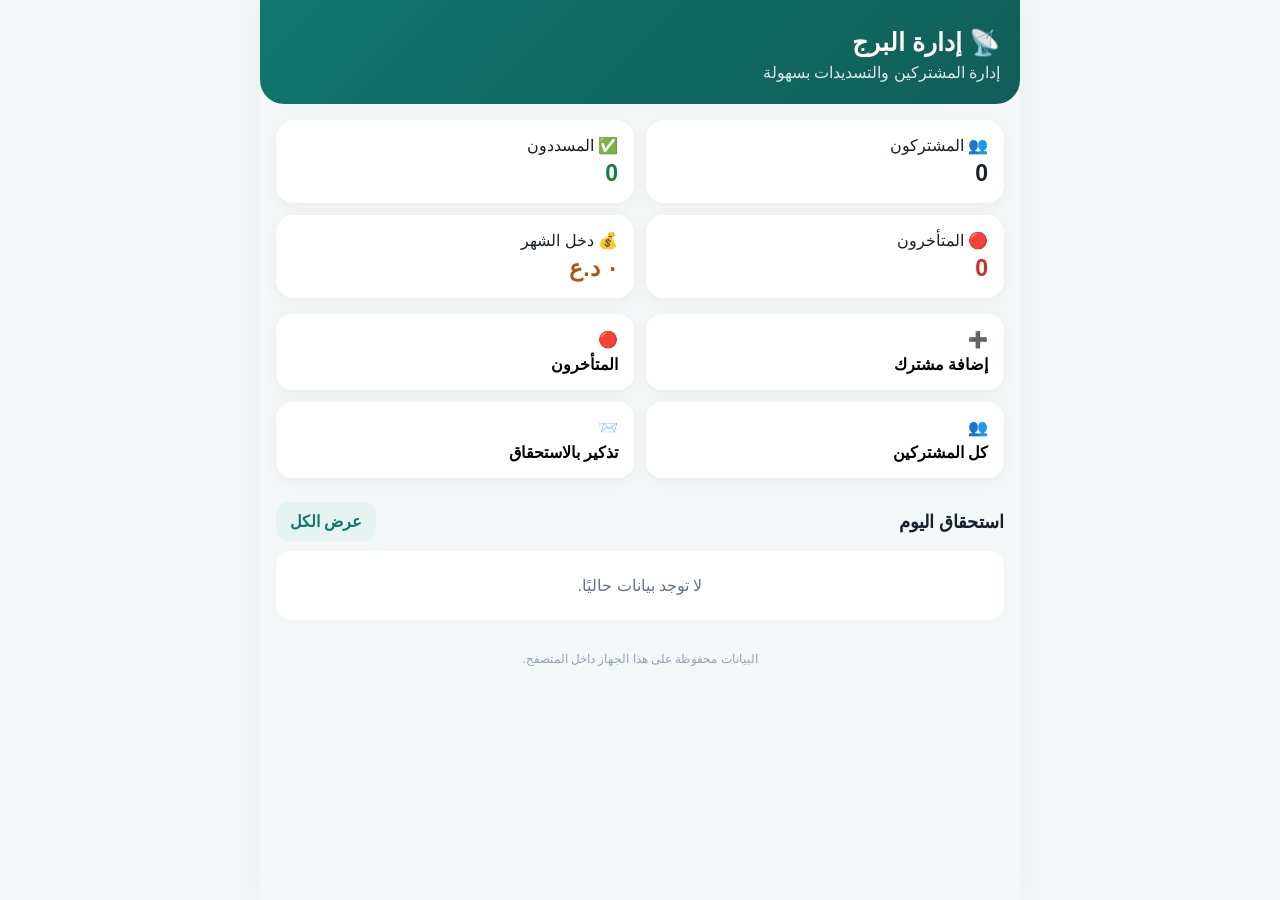
==== index.html @ a0adffd7 "Add files via upload" ====
<!doctype html>
<html lang="ar" dir="rtl">
<head>
<meta charset="utf-8">
<meta name="viewport" content="width=device-width,initial-scale=1,viewport-fit=cover">
<meta name="theme-color" content="#0f766e">
<title>إدارة البرج</title>
<style>
*{box-sizing:border-box}body{margin:0;font-family:-apple-system,BlinkMacSystemFont,"Segoe UI",Tahoma,Arial,sans-serif;background:#f4f7f8;color:#17212b}
button,input,select{font:inherit}button{cursor:pointer;border:0}.app{max-width:760px;margin:auto;min-height:100vh;background:#f4f7f8}
header{background:linear-gradient(135deg,#0f766e,#115e59);color:#fff;padding:28px 20px 22px;border-radius:0 0 24px 24px}
h1{margin:0;font-size:25px}.sub{opacity:.85;margin-top:6px}
.grid{display:grid;grid-template-columns:1fr 1fr;gap:12px;padding:16px}.card{background:#fff;border-radius:18px;padding:16px;box-shadow:0 4px 18px #0000000b}.stat b{display:block;font-size:23px;margin-top:5px}.green{color:#15803d}.red{color:#dc2626}.gold{color:#b45309}
.actions{display:grid;grid-template-columns:1fr 1fr;gap:12px;padding:0 16px 16px}.action{background:#fff;padding:16px;border-radius:16px;text-align:right;box-shadow:0 4px 18px #0000000b}.action strong{display:block;margin-top:6px}
section{padding:0 16px 22px}.section-title{display:flex;justify-content:space-between;align-items:center;margin:8px 0 10px}h2{font-size:18px;margin:0}
.list{display:flex;flex-direction:column;gap:10px}.row{background:#fff;border-radius:16px;padding:14px;display:flex;justify-content:space-between;align-items:center;gap:10px;box-shadow:0 3px 14px #00000009}.name{font-weight:700}.meta{font-size:13px;color:#64748b;margin-top:4px}.pill{padding:6px 9px;border-radius:999px;font-size:12px;font-weight:700;white-space:nowrap}.paid{background:#dcfce7;color:#166534}.due{background:#fee2e2;color:#991b1b}
.primary{background:#0f766e;color:#fff;padding:12px 16px;border-radius:12px;font-weight:700}.secondary{background:#e6f4f1;color:#0f766e;padding:10px 14px;border-radius:12px;font-weight:700}
.modal{position:fixed;inset:0;background:#0008;display:none;align-items:flex-end;z-index:5}.modal.open{display:flex}.sheet{background:#fff;width:100%;max-width:760px;margin:auto 0 0;border-radius:24px 24px 0 0;padding:22px;max-height:90vh;overflow:auto}.field{margin:10px 0}.field label{display:block;font-size:13px;color:#475569;margin-bottom:6px}.field input,.field select{width:100%;padding:13px;border:1px solid #dbe3e8;border-radius:12px;background:#fff}.form-actions{display:flex;gap:10px;margin-top:16px}.form-actions>*{flex:1}
.empty{text-align:center;color:#64748b;padding:25px;background:#fff;border-radius:16px}
footer{text-align:center;color:#94a3b8;font-size:12px;padding:10px 16px 28px}
@media(min-width:700px){.app{box-shadow:0 0 35px #0000000c}.modal{align-items:center}.sheet{border-radius:24px;max-width:600px;margin:auto}}
</style>
</head>
<body>
<div class="app">
<header>
  <h1>📡 إدارة البرج</h1>
  <div class="sub">إدارة المشتركين والتسديدات بسهولة</div>
</header>

<div class="grid">
  <div class="card stat">👥 المشتركون<b id="total">0</b></div>
  <div class="card stat">✅ المسددون<b id="paidCount" class="green">0</b></div>
  <div class="card stat">🔴 المتأخرون<b id="dueCount" class="red">0</b></div>
  <div class="card stat">💰 دخل الشهر<b id="income" class="gold">0 د.ع</b></div>
</div>

<div class="actions">
  <button class="action" onclick="openAdd()">➕<strong>إضافة مشترك</strong></button>
  <button class="action" onclick="showDue()">🔴<strong>المتأخرون</strong></button>
  <button class="action" onclick="showAll()">👥<strong>كل المشتركين</strong></button>
  <button class="action" onclick="sendReminder()">📨<strong>تذكير بالاستحقاق</strong></button>
</div>

<section>
 <div class="section-title"><h2 id="listTitle">استحقاق اليوم</h2><button class="secondary" onclick="showAll()">عرض الكل</button></div>
 <div id="list" class="list"></div>
</section>

<footer>البيانات محفوظة على هذا الجهاز داخل المتصفح.</footer>
</div>

<div id="modal" class="modal" onclick="if(event.target===this)closeModal()">
<div class="sheet">
<h2 id="modalTitle">إضافة مشترك</h2>
<form id="form" onsubmit="saveCustomer(event)">
<input type="hidden" id="editId">
<div class="field"><label>اسم المشترك</label><input id="name" required placeholder="مثال: أحمد محمد"></div>
<div class="field"><label>رقم الهاتف</label><input id="phone" required inputmode="tel" placeholder="07XXXXXXXXX"></div>
<div class="field"><label>رقم الاشتراك</label><input id="subno" required placeholder="1025"></div>
<div class="field"><label>الباقة</label><input id="plan" placeholder="10 ميغا"></div>
<div class="field"><label>قيمة الاشتراك (د.ع)</label><input id="amount" type="number" required min="0" placeholder="25000"></div>
<div class="field"><label>تاريخ الاستحقاق</label><input id="due" type="date" required></div>
<div class="form-actions"><button type="button" class="secondary" onclick="closeModal()">إلغاء</button><button class="primary">حفظ المشترك</button></div>
</form>
</div>
</div>

<div id="payModal" class="modal" onclick="if(event.target===this)closePay()">
<div class="sheet">
<h2>تسجيل التسديد</h2>
<p id="payInfo"></p>
<div class="field"><label>المبلغ</label><input id="payAmount" type="number"></div>
<div class="form-actions"><button type="button" class="secondary" onclick="closePay()">إلغاء</button><button class="primary" onclick="confirmPay()">✅ تأكيد التسديد</button></div>
</div>
</div>

<script>
const KEY="idar-al-burj-v1";
let customers=JSON.parse(localStorage.getItem(KEY)||"[]");
let payId=null;

function save(){localStorage.setItem(KEY,JSON.stringify(customers));render()}
function money(n){return Number(n||0).toLocaleString("ar-IQ")+" د.ع"}
function today(){return new Date().toISOString().slice(0,10)}
function status(c){return c.paidUntil && c.paidUntil>=today()}
function render(list=customers,title="استحقاق اليوم"){
 document.getElementById("total").textContent=customers.length;
 document.getElementById("paidCount").textContent=customers.filter(status).length;
 document.getElementById("dueCount").textContent=customers.filter(c=>!status(c)).length;
 const month=new Date().toISOString().slice(0,7);
 const income=customers.reduce((s,c)=>s+(c.payments||[]).filter(p=>p.date.slice(0,7)===month).reduce((x,p)=>x+Number(p.amount),0),0);
 document.getElementById("income").textContent=money(income);
 document.getElementById("listTitle").textContent=title;
 const el=document.getElementById("list");
 if(!list.length){el.innerHTML='<div class="empty">لا توجد بيانات حاليًا.</div>';return}
 el.innerHTML=list.map(c=>`
 <div class="row">
   <div onclick="openCustomer('${c.id}')" style="flex:1">
    <div class="name">${esc(c.name)}</div>
    <div class="meta">${esc(c.phone)} • اشتراك ${esc(c.subno)} • ${money(c.amount)}</div>
    <div class="meta">الاستحقاق: ${c.due||"غير محدد"}</div>
   </div>
   <div><span class="pill ${status(c)?"paid":"due"}">${status(c)?"مسدد":"متأخر"}</span></div>
 </div>`).join("");
}
function esc(s){return String(s??"").replace(/[&<>"']/g,m=>({"&":"&amp;","<":"&lt;",">":"&gt;",'"':"&quot;","'":"&#039;"}[m]))}
function openAdd(){
 document.getElementById("form").reset();document.getElementById("editId").value="";
 document.getElementById("due").value=today();document.getElementById("modalTitle").textContent="إضافة مشترك";
 document.getElementById("modal").classList.add("open");
}
function openCustomer(id){
 const c=customers.find(x=>x.id===id); if(!c)return;
 const payments=(c.payments||[]).slice().reverse().map(p=>`${p.date} — ${money(p.amount)}`).join("\n")||"لا توجد دفعات";
 const ok=confirm(`${c.name}\nالهاتف: ${c.phone}\nالحالة: ${status(c)?"مسدد حتى "+c.paidUntil:"متأخر"}\n\nسجل التسديد:\n${payments}\n\nاضغط موافق لتسجيل تسديد، أو إلغاء للتعديل.`);
 if(ok){payId=id;document.getElementById("payAmount").value=c.amount;document.getElementById("payInfo").textContent=`المشترك: ${c.name} — ${c.phone}`;document.getElementById("payModal").classList.add("open")}
 else {editCustomer(c)}
}
function editCustomer(c){
 document.getElementById("editId").value=c.id;name.value=c.name;phone.value=c.phone;subno.value=c.subno;plan.value=c.plan||"";amount.value=c.amount;due.value=c.due||today();
 document.getElementById("modalTitle").textContent="تعديل المشترك";document.getElementById("modal").classList.add("open");
}
function saveCustomer(e){
 e.preventDefault(); const id=document.getElementById("editId").value;
 const data={name:name.value.trim(),phone:phone.value.trim(),subno:subno.value.trim(),plan:plan.value.trim(),amount:Number(amount.value),due:due.value};
 if(id){Object.assign(customers.find(c=>c.id===id),data)} else {customers.push({...data,id:crypto.randomUUID(),payments:[],paidUntil:""})}
 save();closeModal();
}
function confirmPay(){
 const c=customers.find(x=>x.id===payId);if(!c)return;
 const amt=Number(document.getElementById("payAmount").value||c.amount);
 const d=new Date();d.setMonth(d.getMonth()+1);
 c.paidUntil=d.toISOString().slice(0,10);
 c.due=c.paidUntil;
 c.payments=c.payments||[];c.payments.push({date:today(),amount:amt});
 save();closePay();
 alert(`تم تسجيل التسديد بنجاح.\n\nتم تجهيز رسالة التأكيد للمشترك ${c.name}.\n\nتم التسديد: ${money(amt)}\nفعال حتى: ${c.paidUntil}`);
}
function closeModal(){document.getElementById("modal").classList.remove("open")}
function closePay(){document.getElementById("payModal").classList.remove("open")}
function showDue(){render(customers.filter(c=>!status(c)),"المتأخرون")}
function showAll(){render(customers,"كل المشتركين")}
function sendReminder(){const due=customers.filter(c=>!status(c));alert(due.length?`لديك ${due.length} مشترك/مشتركين متأخرين عن التسديد.`:"لا يوجد متأخرون حاليًا.")}
render();
</script>
</body>
</html>
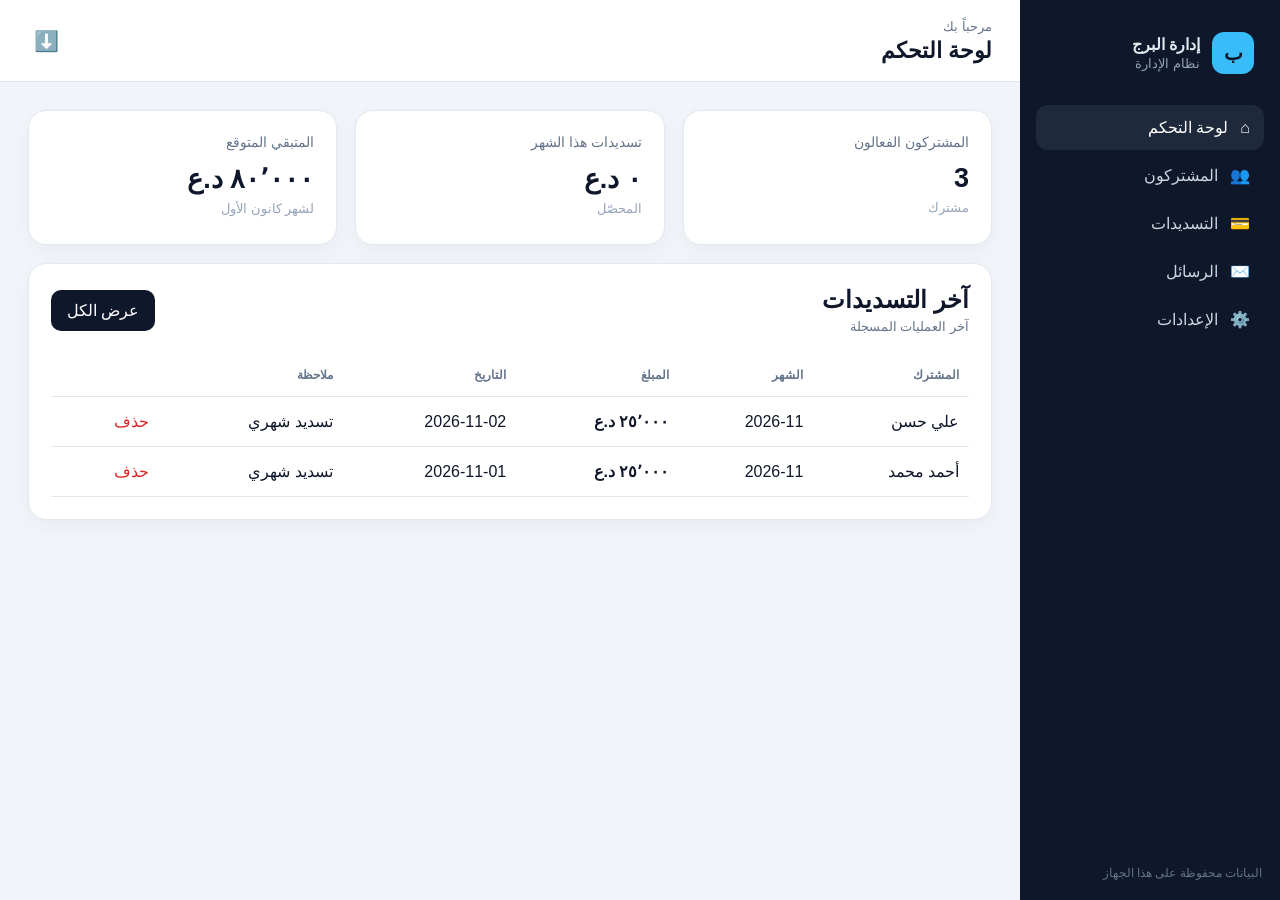
==== commit fccd724c: "Add files via upload" ====
--- a/index.html
+++ b/index.html
@@ -1,148 +1,172 @@
 <!doctype html>
 <html lang="ar" dir="rtl">
 <head>
-<meta charset="utf-8">
+<meta charset="UTF-8">
 <meta name="viewport" content="width=device-width,initial-scale=1,viewport-fit=cover">
-<meta name="theme-color" content="#0f766e">
+<meta name="theme-color" content="#0f172a">
+<meta name="apple-mobile-web-app-capable" content="yes">
+<meta name="apple-mobile-web-app-status-bar-style" content="black-translucent">
 <title>إدارة البرج</title>
-<style>
-*{box-sizing:border-box}body{margin:0;font-family:-apple-system,BlinkMacSystemFont,"Segoe UI",Tahoma,Arial,sans-serif;background:#f4f7f8;color:#17212b}
-button,input,select{font:inherit}button{cursor:pointer;border:0}.app{max-width:760px;margin:auto;min-height:100vh;background:#f4f7f8}
-header{background:linear-gradient(135deg,#0f766e,#115e59);color:#fff;padding:28px 20px 22px;border-radius:0 0 24px 24px}
-h1{margin:0;font-size:25px}.sub{opacity:.85;margin-top:6px}
-.grid{display:grid;grid-template-columns:1fr 1fr;gap:12px;padding:16px}.card{background:#fff;border-radius:18px;padding:16px;box-shadow:0 4px 18px #0000000b}.stat b{display:block;font-size:23px;margin-top:5px}.green{color:#15803d}.red{color:#dc2626}.gold{color:#b45309}
-.actions{display:grid;grid-template-columns:1fr 1fr;gap:12px;padding:0 16px 16px}.action{background:#fff;padding:16px;border-radius:16px;text-align:right;box-shadow:0 4px 18px #0000000b}.action strong{display:block;margin-top:6px}
-section{padding:0 16px 22px}.section-title{display:flex;justify-content:space-between;align-items:center;margin:8px 0 10px}h2{font-size:18px;margin:0}
-.list{display:flex;flex-direction:column;gap:10px}.row{background:#fff;border-radius:16px;padding:14px;display:flex;justify-content:space-between;align-items:center;gap:10px;box-shadow:0 3px 14px #00000009}.name{font-weight:700}.meta{font-size:13px;color:#64748b;margin-top:4px}.pill{padding:6px 9px;border-radius:999px;font-size:12px;font-weight:700;white-space:nowrap}.paid{background:#dcfce7;color:#166534}.due{background:#fee2e2;color:#991b1b}
-.primary{background:#0f766e;color:#fff;padding:12px 16px;border-radius:12px;font-weight:700}.secondary{background:#e6f4f1;color:#0f766e;padding:10px 14px;border-radius:12px;font-weight:700}
-.modal{position:fixed;inset:0;background:#0008;display:none;align-items:flex-end;z-index:5}.modal.open{display:flex}.sheet{background:#fff;width:100%;max-width:760px;margin:auto 0 0;border-radius:24px 24px 0 0;padding:22px;max-height:90vh;overflow:auto}.field{margin:10px 0}.field label{display:block;font-size:13px;color:#475569;margin-bottom:6px}.field input,.field select{width:100%;padding:13px;border:1px solid #dbe3e8;border-radius:12px;background:#fff}.form-actions{display:flex;gap:10px;margin-top:16px}.form-actions>*{flex:1}
-.empty{text-align:center;color:#64748b;padding:25px;background:#fff;border-radius:16px}
-footer{text-align:center;color:#94a3b8;font-size:12px;padding:10px 16px 28px}
-@media(min-width:700px){.app{box-shadow:0 0 35px #0000000c}.modal{align-items:center}.sheet{border-radius:24px;max-width:600px;margin:auto}}
+<style>*{box-sizing:border-box}body{margin:0;font-family:-apple-system,BlinkMacSystemFont,"Segoe UI",Tahoma,Arial,sans-serif;background:#f1f5f9;color:#0f172a}button,input,select{font:inherit}button{cursor:pointer;border:0;background:none}.shell{min-height:100vh;display:flex}.sidebar{width:260px;background:#0f172a;color:#e2e8f0;padding:24px 16px;position:fixed;right:0;top:0;bottom:0;z-index:10}.brand{display:flex;gap:12px;align-items:center;padding:8px 10px 28px}.logo{width:42px;height:42px;border-radius:12px;background:#38bdf8;color:#0f172a;display:grid;place-items:center;font-weight:900;font-size:20px}.brand strong{display:block}.brand small{color:#94a3b8}.nav{width:100%;color:#cbd5e1;padding:13px 14px;border-radius:12px;text-align:right;margin:3px 0;display:flex;gap:12px;align-items:center}.nav.active,.nav:hover{background:#1e293b;color:#fff}.side-note{position:absolute;bottom:20px;left:18px;right:18px;color:#64748b;font-size:12px}.main{margin-right:260px;width:calc(100% - 260px)}.topbar{height:82px;background:#fff;border-bottom:1px solid #e2e8f0;padding:0 28px;display:flex;align-items:center;justify-content:space-between;position:sticky;top:0;z-index:5}.topbar h1{margin:3px 0 0;font-size:22px}.muted{color:#64748b;font-size:13px}.menu{display:none}.iconbtn{font-size:20px}.content{padding:28px;max-width:1400px;margin:auto}.grid{display:grid;gap:18px}.stats{grid-template-columns:repeat(3,1fr);margin-bottom:18px}.card{background:#fff;border:1px solid #e2e8f0;border-radius:18px;padding:22px;box-shadow:0 6px 20px rgba(15,23,42,.04)}.stat{min-height:135px}.stat span{color:#64748b;font-size:14px}.stat b{display:block;font-size:27px;margin:12px 0 4px}.stat small{color:#94a3b8}.section-head{display:flex;justify-content:space-between;gap:15px;align-items:center;margin-bottom:20px}.section-head h2,.settings h2{margin:0 0 5px}.section-head p{margin:0;color:#64748b;font-size:13px}.primary{background:#0f172a;color:#fff;padding:11px 16px;border-radius:10px}.primary:hover{background:#1e293b}.search{margin-bottom:14px}.search input,.form input,.form select,.settings input{width:100%;padding:12px 13px;border:1px solid #cbd5e1;border-radius:10px;outline:none;background:#fff}.search input:focus,.form input:focus,.form select:focus,.settings input:focus{border-color:#38bdf8}.tablewrap{overflow:auto}table{width:100%;border-collapse:collapse;min-width:680px}th,td{padding:14px 10px;border-bottom:1px solid #e2e8f0;text-align:right;white-space:nowrap}th{color:#64748b;font-size:12px;font-weight:600}.actions{display:flex;gap:12px}.actions button,.dangerText{color:#0369a1}.dangerText{color:#dc2626}.badge{display:inline-block;padding:5px 9px;border-radius:999px;font-size:12px}.badge.ok{background:#dcfce7;color:#166534}.badge.off{background:#e2e8f0;color:#475569}.empty{padding:30px;text-align:center;color:#64748b}.message-grid{display:grid;grid-template-columns:repeat(2,1fr);gap:12px}.msgcard{border:1px solid #e2e8f0;border-radius:14px;padding:16px;display:flex;justify-content:space-between;gap:12px;align-items:center}.msgcard small{display:block;color:#64748b;margin-top:4px}.msg-actions{display:flex;gap:8px}.msg-actions button{border:1px solid #cbd5e1;padding:8px 11px;border-radius:9px}.settings{max-width:650px}.settings label,.form label{display:block;margin:15px 0;color:#334155;font-size:13px}.settings input,.form input,.form select{margin-top:7px}.settings hr{border:0;border-top:1px solid #e2e8f0;margin:25px 0}.row{display:flex;gap:10px;align-items:center}.row>button,.filebtn{border:1px solid #cbd5e1;border-radius:9px;padding:10px 14px}.filebtn input{display:none}.modal{position:fixed;inset:0;background:rgba(15,23,42,.55);display:grid;place-items:center;padding:18px;z-index:50}.modalbox{width:min(520px,100%);background:#fff;border-radius:18px;padding:20px}.modalhead{display:flex;justify-content:space-between;align-items:center}.modalhead h2{margin:0}.modalhead button{font-size:28px;color:#64748b}.form .primary{width:100%;margin-top:8px}.check{display:flex!important;align-items:center;gap:8px}.check input{width:auto!important;margin:0!important}.modalbox{max-height:90vh;overflow:auto}@media(max-width:800px){.sidebar{transform:translateX(110%);transition:.2s;width:82%;box-shadow:-10px 0 30px rgba(0,0,0,.2)}.sidebar.open{transform:none}.main{margin-right:0;width:100%}.menu{display:block;font-size:22px}.topbar{padding:0 16px}.content{padding:16px}.stats{grid-template-columns:1fr}.message-grid{grid-template-columns:1fr}.card{padding:17px}.section-head{align-items:flex-start}.section-head .primary{white-space:nowrap}.brand{padding-top:4px}.side-note{display:none}}
 </style>
 </head>
 <body>
-<div class="app">
-<header>
-  <h1>📡 إدارة البرج</h1>
-  <div class="sub">إدارة المشتركين والتسديدات بسهولة</div>
-</header>
+<div id="app"></div>
+<script>const KEY = 'idar-al-burj-data-v1';
 
-<div class="grid">
-  <div class="card stat">👥 المشتركون<b id="total">0</b></div>
-  <div class="card stat">✅ المسددون<b id="paidCount" class="green">0</b></div>
-  <div class="card stat">🔴 المتأخرون<b id="dueCount" class="red">0</b></div>
-  <div class="card stat">💰 دخل الشهر<b id="income" class="gold">0 د.ع</b></div>
-</div>
+const seed = {
+  settings: { towerName: 'إدارة البرج', currency: 'د.ع', adminPin: '1234' },
+  subscribers: [
+    {id: 1, name: 'أحمد محمد', apartment: '101', phone: '07700000001', monthly: 25000, active: true},
+    {id: 2, name: 'علي حسن', apartment: '102', phone: '07700000002', monthly: 25000, active: true},
+    {id: 3, name: 'محمد كريم', apartment: '201', phone: '07700000003', monthly: 30000, active: true}
+  ],
+  payments: [
+    {id: 1, subscriberId: 1, amount: 25000, date: '2026-11-01', month: '2026-11', note: 'تسديد شهري'},
+    {id: 2, subscriberId: 2, amount: 25000, date: '2026-11-02', month: '2026-11', note: 'تسديد شهري'}
+  ]
+};
 
-<div class="actions">
-  <button class="action" onclick="openAdd()">➕<strong>إضافة مشترك</strong></button>
-  <button class="action" onclick="showDue()">🔴<strong>المتأخرون</strong></button>
-  <button class="action" onclick="showAll()">👥<strong>كل المشتركين</strong></button>
-  <button class="action" onclick="sendReminder()">📨<strong>تذكير بالاستحقاق</strong></button>
-</div>
+let state = load();
+let currentPage = 'dashboard';
 
-<section>
- <div class="section-title"><h2 id="listTitle">استحقاق اليوم</h2><button class="secondary" onclick="showAll()">عرض الكل</button></div>
- <div id="list" class="list"></div>
-</section>
+function load() {
+  try { return JSON.parse(localStorage.getItem(KEY)) || structuredClone(seed); }
+  catch { return structuredClone(seed); }
+}
+function save() { localStorage.setItem(KEY, JSON.stringify(state)); }
+function money(n) { return new Intl.NumberFormat('ar-IQ').format(Number(n||0)) + ' ' + state.settings.currency; }
+function today() { return new Date().toISOString().slice(0,10); }
+function uid() { return Date.now() + Math.floor(Math.random()*1000); }
+function escapeHtml(s='') { return String(s).replace(/[&<>"']/g, c => ({'&':'&amp;','<':'&lt;','>':'&gt;','"':'&quot;',"'":'&#039;'}[c])); }
 
-<footer>البيانات محفوظة على هذا الجهاز داخل المتصفح.</footer>
-</div>
+function app() {
+  document.querySelector('#app').innerHTML = `
+  <div class="shell">
+    <aside class="sidebar">
+      <div class="brand"><div class="logo">ب</div><div><strong>${escapeHtml(state.settings.towerName)}</strong><small>نظام الإدارة</small></div></div>
+      <nav>
+        ${nav('dashboard','لوحة التحكم','⌂')}
+        ${nav('subscribers','المشتركون','👥')}
+        ${nav('payments','التسديدات','💳')}
+        ${nav('messages','الرسائل','✉️')}
+        ${nav('settings','الإعدادات','⚙️')}
+      </nav>
+      <div class="side-note">البيانات محفوظة على هذا الجهاز</div>
+    </aside>
+    <main class="main">
+      <header class="topbar">
+        <button class="menu" onclick="toggleSide()">☰</button>
+        <div><span class="muted">مرحباً بك</span><h1>${pageTitle()}</h1></div>
+        <button class="iconbtn" onclick="exportData()" title="نسخة احتياطية">⬇️</button>
+      </header>
+      <section class="content">${pageContent()}</section>
+    </main>
+  </div>`;
+  bind();
+}
+function nav(id,label,icon){ return `<button class="nav ${currentPage===id?'active':''}" data-page="${id}"><span>${icon}</span>${label}</button>`; }
+function pageTitle(){ return ({dashboard:'لوحة التحكم',subscribers:'المشتركون',payments:'التسديدات',messages:'الرسائل',settings:'الإعدادات'})[currentPage]; }
 
-<div id="modal" class="modal" onclick="if(event.target===this)closeModal()">
-<div class="sheet">
-<h2 id="modalTitle">إضافة مشترك</h2>
-<form id="form" onsubmit="saveCustomer(event)">
-<input type="hidden" id="editId">
-<div class="field"><label>اسم المشترك</label><input id="name" required placeholder="مثال: أحمد محمد"></div>
-<div class="field"><label>رقم الهاتف</label><input id="phone" required inputmode="tel" placeholder="07XXXXXXXXX"></div>
-<div class="field"><label>رقم الاشتراك</label><input id="subno" required placeholder="1025"></div>
-<div class="field"><label>الباقة</label><input id="plan" placeholder="10 ميغا"></div>
-<div class="field"><label>قيمة الاشتراك (د.ع)</label><input id="amount" type="number" required min="0" placeholder="25000"></div>
-<div class="field"><label>تاريخ الاستحقاق</label><input id="due" type="date" required></div>
-<div class="form-actions"><button type="button" class="secondary" onclick="closeModal()">إلغاء</button><button class="primary">حفظ المشترك</button></div>
-</form>
-</div>
-</div>
+function pageContent(){
+  if(currentPage==='dashboard') return dashboard();
+  if(currentPage==='subscribers') return subscribers();
+  if(currentPage==='payments') return payments();
+  if(currentPage==='messages') return messages();
+  return settings();
+}
+function dashboard(){
+  const total=state.subscribers.filter(x=>x.active).length;
+  const paid=state.payments.filter(x=>x.month===new Date().toISOString().slice(0,7));
+  const collected=paid.reduce((s,p)=>s+p.amount,0);
+  const expected=state.subscribers.filter(x=>x.active).reduce((s,x)=>s+x.monthly,0);
+  const due=Math.max(expected-collected,0);
+  const recent=[...state.payments].sort((a,b)=>b.date.localeCompare(a.date)).slice(0,5);
+  return `<div class="grid stats">
+    <div class="card stat"><span>المشتركون الفعالون</span><b>${total}</b><small>مشترك</small></div>
+    <div class="card stat"><span>تسديدات هذا الشهر</span><b>${money(collected)}</b><small>المحصّل</small></div>
+    <div class="card stat"><span>المتبقي المتوقع</span><b>${money(due)}</b><small>لشهر ${new Date().toLocaleDateString('ar-IQ',{month:'long'})}</small></div>
+  </div>
+  <div class="card">
+    <div class="section-head"><div><h2>آخر التسديدات</h2><p>آخر العمليات المسجلة</p></div><button class="primary" data-page="payments">عرض الكل</button></div>
+    ${paymentTable(recent)}
+  </div>`;
+}
+function subscribers(){
+  return `<div class="card">
+    <div class="section-head"><div><h2>المشتركون</h2><p>إضافة وتعديل وحذف بيانات المشتركين</p></div><button class="primary" id="addSub">+ إضافة مشترك</button></div>
+    <div class="search"><input id="subSearch" placeholder="بحث بالاسم أو الشقة أو الهاتف"></div>
+    <div id="subTable">${subscriberTable(state.subscribers)}</div>
+  </div>`;
+}
+function subscriberTable(arr){
+  return `<div class="tablewrap"><table><thead><tr><th>الاسم</th><th>الشقة</th><th>الهاتف</th><th>الاشتراك</th><th>الحالة</th><th></th></tr></thead><tbody>
+  ${arr.map(s=>`<tr><td><strong>${escapeHtml(s.name)}</strong></td><td>${escapeHtml(s.apartment)}</td><td>${escapeHtml(s.phone)}</td><td>${money(s.monthly)}</td><td><span class="badge ${s.active?'ok':'off'}">${s.active?'فعال':'متوقف'}</span></td><td class="actions"><button data-edit="${s.id}">تعديل</button><button class="dangerText" data-del="${s.id}">حذف</button></td></tr>`).join('')}
+  </tbody></table></div>`;
+}
+function payments(){
+  return `<div class="card">
+    <div class="section-head"><div><h2>التسديدات</h2><p>تسجيل الدفعات ومراجعة السجل</p></div><button class="primary" id="addPay">+ تسجيل تسديد</button></div>
+    ${paymentTable([...state.payments].sort((a,b)=>b.date.localeCompare(a.date)))}
+  </div>`;
+}
+function paymentTable(arr){
+  if(!arr.length) return '<div class="empty">لا توجد تسديدات بعد.</div>';
+  return `<div class="tablewrap"><table><thead><tr><th>المشترك</th><th>الشهر</th><th>المبلغ</th><th>التاريخ</th><th>ملاحظة</th><th></th></tr></thead><tbody>
+  ${arr.map(p=>{const s=state.subscribers.find(x=>x.id===p.subscriberId); return `<tr><td>${escapeHtml(s?.name||'غير معروف')}</td><td>${escapeHtml(p.month)}</td><td><strong>${money(p.amount)}</strong></td><td>${escapeHtml(p.date)}</td><td>${escapeHtml(p.note||'')}</td><td><button class="dangerText" data-paydel="${p.id}">حذف</button></td></tr>`}).join('')}
+  </tbody></table></div>`;
+}
+function messages(){
+  return `<div class="card"><div class="section-head"><div><h2>رسائل التسديد</h2><p>إرسال رسالة جاهزة عبر واتساب أو SMS بعد تسجيل التسديد.</p></div></div>
+  <div class="message-grid">${state.subscribers.map(s=>`<div class="msgcard"><div><strong>${escapeHtml(s.name)}</strong><small>شقة ${escapeHtml(s.apartment)} · ${escapeHtml(s.phone)}</small></div>
+  <div class="msg-actions"><button onclick="sendWhatsApp(${s.id})">واتساب</button><button onclick="sendSMS(${s.id})">SMS</button></div></div>`).join('')}</div></div>`;
+}
+function settings(){
+  return `<div class="card settings"><h2>الإعدادات</h2>
+    <label>اسم البرج<input id="towerName" value="${escapeHtml(state.settings.towerName)}"></label>
+    <label>العملة<input id="currency" value="${escapeHtml(state.settings.currency)}"></label>
+    <label>رمز المدير المحلي<input id="pin" inputmode="numeric" value="${escapeHtml(state.settings.adminPin)}"></label>
+    <button class="primary" id="saveSettings">حفظ الإعدادات</button>
+    <hr><h3>النسخ الاحتياطي</h3><p class="muted">يمكنك تصدير البيانات واستعادتها على نفس التطبيق.</p>
+    <div class="row"><button id="exportBtn">تصدير JSON</button><label class="filebtn">استيراد JSON<input type="file" id="importFile" accept=".json,application/json"></label></div>
+  </div>`;
+}
 
-<div id="payModal" class="modal" onclick="if(event.target===this)closePay()">
-<div class="sheet">
-<h2>تسجيل التسديد</h2>
-<p id="payInfo"></p>
-<div class="field"><label>المبلغ</label><input id="payAmount" type="number"></div>
-<div class="form-actions"><button type="button" class="secondary" onclick="closePay()">إلغاء</button><button class="primary" onclick="confirmPay()">✅ تأكيد التسديد</button></div>
-</div>
-</div>
+function bind(){
+  document.querySelectorAll('[data-page]').forEach(b=>b.onclick=()=>{currentPage=b.dataset.page; app();});
+  const addSub=document.querySelector('#addSub'); if(addSub) addSub.onclick=()=>showSubForm();
+  document.querySelectorAll('[data-edit]').forEach(b=>b.onclick=()=>showSubForm(Number(b.dataset.edit)));
+  document.querySelectorAll('[data-del]').forEach(b=>b.onclick=()=>{if(confirm('حذف المشترك؟')){state.subscribers=state.subscribers.filter(s=>s.id!==Number(b.dataset.del));save();app();}});
+  document.querySelectorAll('[data-paydel]').forEach(b=>b.onclick=()=>{if(confirm('حذف التسديد؟')){state.payments=state.payments.filter(p=>p.id!==Number(b.dataset.paydel));save();app();}});
+  const addPay=document.querySelector('#addPay'); if(addPay) addPay.onclick=()=>showPayForm();
+  const search=document.querySelector('#subSearch'); if(search) search.oninput=()=>{const q=search.value.toLowerCase(); document.querySelector('#subTable').innerHTML=subscriberTable(state.subscribers.filter(s=>(s.name+s.apartment+s.phone).toLowerCase().includes(q))); bind();};
+  const saveSet=document.querySelector('#saveSettings'); if(saveSet) saveSet.onclick=()=>{state.settings.towerName=document.querySelector('#towerName').value.trim()||'إدارة البرج';state.settings.currency=document.querySelector('#currency').value.trim()||'د.ع';state.settings.adminPin=document.querySelector('#pin').value.trim()||'1234';save();app();};
+  const ex=document.querySelector('#exportBtn'); if(ex) ex.onclick=exportData;
+  const imp=document.querySelector('#importFile'); if(imp) imp.onchange=importData;
+}
+function modal(title,body){
+  const d=document.createElement('div'); d.className='modal'; d.innerHTML=`<div class="modalbox"><div class="modalhead"><h2>${title}</h2><button onclick="this.closest('.modal').remove()">×</button></div>${body}</div>`;document.body.appendChild(d);
+}
+function showSubForm(id){
+  const s=id?state.subscribers.find(x=>x.id===id):{name:'',apartment:'',phone:'',monthly:25000,active:true};
+  modal(id?'تعديل مشترك':'إضافة مشترك',`<form id="subForm" class="form"><label>الاسم<input name="name" required value="${escapeHtml(s.name)}"></label><label>رقم الشقة<input name="apartment" required value="${escapeHtml(s.apartment)}"></label><label>رقم الهاتف<input name="phone" required value="${escapeHtml(s.phone)}"></label><label>الاشتراك الشهري<input name="monthly" type="number" required value="${s.monthly}"></label><label class="check"><input name="active" type="checkbox" ${s.active?'checked':''}> مشترك فعال</label><button class="primary">حفظ</button></form>`);
+  document.querySelector('#subForm').onsubmit=e=>{e.preventDefault();const f=new FormData(e.target);const item={id:id||uid(),name:f.get('name').trim(),apartment:f.get('apartment').trim(),phone:f.get('phone').trim(),monthly:Number(f.get('monthly')),active:f.get('active')==='on'};if(id)state.subscribers=state.subscribers.map(x=>x.id===id?item:x);else state.subscribers.push(item);save();document.querySelector('.modal').remove();app();};
+}
+function showPayForm(){
+  modal('تسجيل تسديد',`<form id="payForm" class="form"><label>المشترك<select name="subscriberId">${state.subscribers.map(s=>`<option value="${s.id}">${escapeHtml(s.name)} — شقة ${escapeHtml(s.apartment)}</option>`).join('')}</select></label><label>المبلغ<input name="amount" type="number" required></label><label>الشهر<input name="month" type="month" value="${new Date().toISOString().slice(0,7)}" required></label><label>التاريخ<input name="date" type="date" value="${today()}" required></label><label>ملاحظة<input name="note" value="تسديد شهري"></label><button class="primary">حفظ التسديد</button></form>`);
+  const s=state.subscribers[0]; if(s) document.querySelector('#payForm [name=amount]').value=s.monthly;
+  document.querySelector('#payForm [name=subscriberId]').onchange=e=>{const s=state.subscribers.find(x=>x.id===Number(e.target.value));document.querySelector('#payForm [name=amount]').value=s?.monthly||0;};
+  document.querySelector('#payForm').onsubmit=e=>{e.preventDefault();const f=new FormData(e.target);state.payments.push({id:uid(),subscriberId:Number(f.get('subscriberId')),amount:Number(f.get('amount')),month:f.get('month'),date:f.get('date'),note:f.get('note')});save();document.querySelector('.modal').remove();app();};
+}
+function messageText(id){
+  const s=state.subscribers.find(x=>x.id===id); return `السلام عليكم ${s?.name||''}، تم تسجيل تسديد الاشتراك الشهري في ${state.settings.towerName}. شكراً لكم.`;
+}
+window.sendWhatsApp=id=>{const s=state.subscribers.find(x=>x.id===id); const phone=(s?.phone||'').replace(/\D/g,''); if(!phone)return; location.href=`https://wa.me/${phone}?text=${encodeURIComponent(messageText(id))}`;};
+window.sendSMS=id=>{const s=state.subscribers.find(x=>x.id===id); if(!s)return; location.href=`sms:${s.phone}?body=${encodeURIComponent(messageText(id))}`;};
+window.toggleSide=()=>document.querySelector('.sidebar')?.classList.toggle('open');
+window.exportData=()=>{const blob=new Blob([JSON.stringify(state,null,2)],{type:'application/json'});const a=document.createElement('a');a.href=URL.createObjectURL(blob);a.download='idar-al-burj-backup.json';a.click();URL.revokeObjectURL(a.href);};
+window.importData=e=>{const file=e.target.files?.[0];if(!file)return;const r=new FileReader();r.onload=()=>{try{state=JSON.parse(r.result);save();app();alert('تم استيراد البيانات');}catch{alert('الملف غير صالح')}};r.readAsText(file);};
 
-<script>
-const KEY="idar-al-burj-v1";
-let customers=JSON.parse(localStorage.getItem(KEY)||"[]");
-let payId=null;
-
-function save(){localStorage.setItem(KEY,JSON.stringify(customers));render()}
-function money(n){return Number(n||0).toLocaleString("ar-IQ")+" د.ع"}
-function today(){return new Date().toISOString().slice(0,10)}
-function status(c){return c.paidUntil && c.paidUntil>=today()}
-function render(list=customers,title="استحقاق اليوم"){
- document.getElementById("total").textContent=customers.length;
- document.getElementById("paidCount").textContent=customers.filter(status).length;
- document.getElementById("dueCount").textContent=customers.filter(c=>!status(c)).length;
- const month=new Date().toISOString().slice(0,7);
- const income=customers.reduce((s,c)=>s+(c.payments||[]).filter(p=>p.date.slice(0,7)===month).reduce((x,p)=>x+Number(p.amount),0),0);
- document.getElementById("income").textContent=money(income);
- document.getElementById("listTitle").textContent=title;
- const el=document.getElementById("list");
- if(!list.length){el.innerHTML='<div class="empty">لا توجد بيانات حاليًا.</div>';return}
- el.innerHTML=list.map(c=>`
- <div class="row">
-   <div onclick="openCustomer('${c.id}')" style="flex:1">
-    <div class="name">${esc(c.name)}</div>
-    <div class="meta">${esc(c.phone)} • اشتراك ${esc(c.subno)} • ${money(c.amount)}</div>
-    <div class="meta">الاستحقاق: ${c.due||"غير محدد"}</div>
-   </div>
-   <div><span class="pill ${status(c)?"paid":"due"}">${status(c)?"مسدد":"متأخر"}</span></div>
- </div>`).join("");
-}
-function esc(s){return String(s??"").replace(/[&<>"']/g,m=>({"&":"&amp;","<":"&lt;",">":"&gt;",'"':"&quot;","'":"&#039;"}[m]))}
-function openAdd(){
- document.getElementById("form").reset();document.getElementById("editId").value="";
- document.getElementById("due").value=today();document.getElementById("modalTitle").textContent="إضافة مشترك";
- document.getElementById("modal").classList.add("open");
-}
-function openCustomer(id){
- const c=customers.find(x=>x.id===id); if(!c)return;
- const payments=(c.payments||[]).slice().reverse().map(p=>`${p.date} — ${money(p.amount)}`).join("\n")||"لا توجد دفعات";
- const ok=confirm(`${c.name}\nالهاتف: ${c.phone}\nالحالة: ${status(c)?"مسدد حتى "+c.paidUntil:"متأخر"}\n\nسجل التسديد:\n${payments}\n\nاضغط موافق لتسجيل تسديد، أو إلغاء للتعديل.`);
- if(ok){payId=id;document.getElementById("payAmount").value=c.amount;document.getElementById("payInfo").textContent=`المشترك: ${c.name} — ${c.phone}`;document.getElementById("payModal").classList.add("open")}
- else {editCustomer(c)}
-}
-function editCustomer(c){
- document.getElementById("editId").value=c.id;name.value=c.name;phone.value=c.phone;subno.value=c.subno;plan.value=c.plan||"";amount.value=c.amount;due.value=c.due||today();
- document.getElementById("modalTitle").textContent="تعديل المشترك";document.getElementById("modal").classList.add("open");
-}
-function saveCustomer(e){
- e.preventDefault(); const id=document.getElementById("editId").value;
- const data={name:name.value.trim(),phone:phone.value.trim(),subno:subno.value.trim(),plan:plan.value.trim(),amount:Number(amount.value),due:due.value};
- if(id){Object.assign(customers.find(c=>c.id===id),data)} else {customers.push({...data,id:crypto.randomUUID(),payments:[],paidUntil:""})}
- save();closeModal();
-}
-function confirmPay(){
- const c=customers.find(x=>x.id===payId);if(!c)return;
- const amt=Number(document.getElementById("payAmount").value||c.amount);
- const d=new Date();d.setMonth(d.getMonth()+1);
- c.paidUntil=d.toISOString().slice(0,10);
- c.due=c.paidUntil;
- c.payments=c.payments||[];c.payments.push({date:today(),amount:amt});
- save();closePay();
- alert(`تم تسجيل التسديد بنجاح.\n\nتم تجهيز رسالة التأكيد للمشترك ${c.name}.\n\nتم التسديد: ${money(amt)}\nفعال حتى: ${c.paidUntil}`);
-}
-function closeModal(){document.getElementById("modal").classList.remove("open")}
-function closePay(){document.getElementById("payModal").classList.remove("open")}
-function showDue(){render(customers.filter(c=>!status(c)),"المتأخرون")}
-function showAll(){render(customers,"كل المشتركين")}
-function sendReminder(){const due=customers.filter(c=>!status(c));alert(due.length?`لديك ${due.length} مشترك/مشتركين متأخرين عن التسديد.`:"لا يوجد متأخرون حاليًا.")}
-render();
-</script>
+app();</script>
 </body>
-</html>+</html>
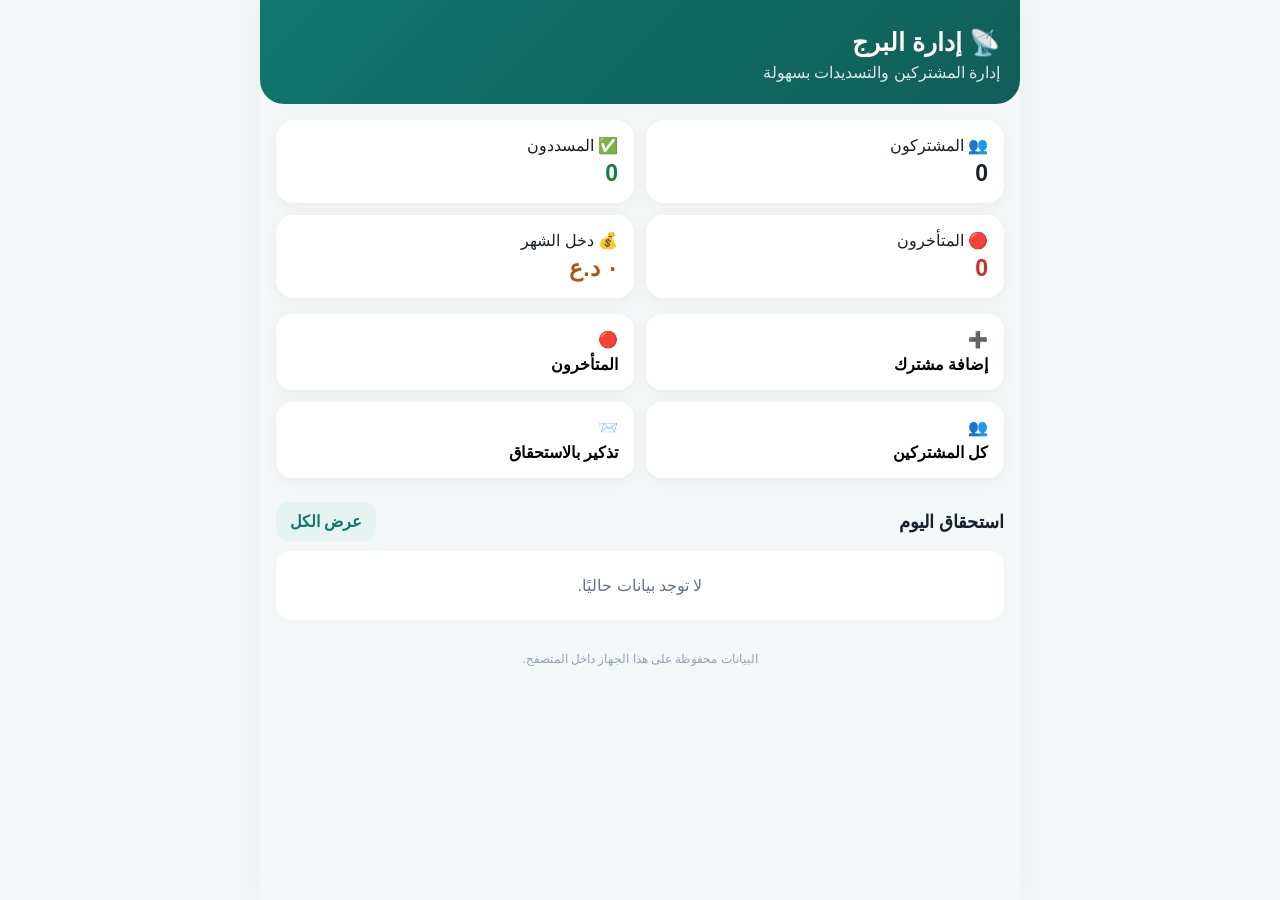
==== commit d0cc388f: "Add files via upload" ====
--- a/index.html
+++ b/index.html
@@ -1,172 +1,148 @@
 <!doctype html>
 <html lang="ar" dir="rtl">
 <head>
-<meta charset="UTF-8">
+<meta charset="utf-8">
 <meta name="viewport" content="width=device-width,initial-scale=1,viewport-fit=cover">
-<meta name="theme-color" content="#0f172a">
-<meta name="apple-mobile-web-app-capable" content="yes">
-<meta name="apple-mobile-web-app-status-bar-style" content="black-translucent">
+<meta name="theme-color" content="#0f766e">
 <title>إدارة البرج</title>
-<style>*{box-sizing:border-box}body{margin:0;font-family:-apple-system,BlinkMacSystemFont,"Segoe UI",Tahoma,Arial,sans-serif;background:#f1f5f9;color:#0f172a}button,input,select{font:inherit}button{cursor:pointer;border:0;background:none}.shell{min-height:100vh;display:flex}.sidebar{width:260px;background:#0f172a;color:#e2e8f0;padding:24px 16px;position:fixed;right:0;top:0;bottom:0;z-index:10}.brand{display:flex;gap:12px;align-items:center;padding:8px 10px 28px}.logo{width:42px;height:42px;border-radius:12px;background:#38bdf8;color:#0f172a;display:grid;place-items:center;font-weight:900;font-size:20px}.brand strong{display:block}.brand small{color:#94a3b8}.nav{width:100%;color:#cbd5e1;padding:13px 14px;border-radius:12px;text-align:right;margin:3px 0;display:flex;gap:12px;align-items:center}.nav.active,.nav:hover{background:#1e293b;color:#fff}.side-note{position:absolute;bottom:20px;left:18px;right:18px;color:#64748b;font-size:12px}.main{margin-right:260px;width:calc(100% - 260px)}.topbar{height:82px;background:#fff;border-bottom:1px solid #e2e8f0;padding:0 28px;display:flex;align-items:center;justify-content:space-between;position:sticky;top:0;z-index:5}.topbar h1{margin:3px 0 0;font-size:22px}.muted{color:#64748b;font-size:13px}.menu{display:none}.iconbtn{font-size:20px}.content{padding:28px;max-width:1400px;margin:auto}.grid{display:grid;gap:18px}.stats{grid-template-columns:repeat(3,1fr);margin-bottom:18px}.card{background:#fff;border:1px solid #e2e8f0;border-radius:18px;padding:22px;box-shadow:0 6px 20px rgba(15,23,42,.04)}.stat{min-height:135px}.stat span{color:#64748b;font-size:14px}.stat b{display:block;font-size:27px;margin:12px 0 4px}.stat small{color:#94a3b8}.section-head{display:flex;justify-content:space-between;gap:15px;align-items:center;margin-bottom:20px}.section-head h2,.settings h2{margin:0 0 5px}.section-head p{margin:0;color:#64748b;font-size:13px}.primary{background:#0f172a;color:#fff;padding:11px 16px;border-radius:10px}.primary:hover{background:#1e293b}.search{margin-bottom:14px}.search input,.form input,.form select,.settings input{width:100%;padding:12px 13px;border:1px solid #cbd5e1;border-radius:10px;outline:none;background:#fff}.search input:focus,.form input:focus,.form select:focus,.settings input:focus{border-color:#38bdf8}.tablewrap{overflow:auto}table{width:100%;border-collapse:collapse;min-width:680px}th,td{padding:14px 10px;border-bottom:1px solid #e2e8f0;text-align:right;white-space:nowrap}th{color:#64748b;font-size:12px;font-weight:600}.actions{display:flex;gap:12px}.actions button,.dangerText{color:#0369a1}.dangerText{color:#dc2626}.badge{display:inline-block;padding:5px 9px;border-radius:999px;font-size:12px}.badge.ok{background:#dcfce7;color:#166534}.badge.off{background:#e2e8f0;color:#475569}.empty{padding:30px;text-align:center;color:#64748b}.message-grid{display:grid;grid-template-columns:repeat(2,1fr);gap:12px}.msgcard{border:1px solid #e2e8f0;border-radius:14px;padding:16px;display:flex;justify-content:space-between;gap:12px;align-items:center}.msgcard small{display:block;color:#64748b;margin-top:4px}.msg-actions{display:flex;gap:8px}.msg-actions button{border:1px solid #cbd5e1;padding:8px 11px;border-radius:9px}.settings{max-width:650px}.settings label,.form label{display:block;margin:15px 0;color:#334155;font-size:13px}.settings input,.form input,.form select{margin-top:7px}.settings hr{border:0;border-top:1px solid #e2e8f0;margin:25px 0}.row{display:flex;gap:10px;align-items:center}.row>button,.filebtn{border:1px solid #cbd5e1;border-radius:9px;padding:10px 14px}.filebtn input{display:none}.modal{position:fixed;inset:0;background:rgba(15,23,42,.55);display:grid;place-items:center;padding:18px;z-index:50}.modalbox{width:min(520px,100%);background:#fff;border-radius:18px;padding:20px}.modalhead{display:flex;justify-content:space-between;align-items:center}.modalhead h2{margin:0}.modalhead button{font-size:28px;color:#64748b}.form .primary{width:100%;margin-top:8px}.check{display:flex!important;align-items:center;gap:8px}.check input{width:auto!important;margin:0!important}.modalbox{max-height:90vh;overflow:auto}@media(max-width:800px){.sidebar{transform:translateX(110%);transition:.2s;width:82%;box-shadow:-10px 0 30px rgba(0,0,0,.2)}.sidebar.open{transform:none}.main{margin-right:0;width:100%}.menu{display:block;font-size:22px}.topbar{padding:0 16px}.content{padding:16px}.stats{grid-template-columns:1fr}.message-grid{grid-template-columns:1fr}.card{padding:17px}.section-head{align-items:flex-start}.section-head .primary{white-space:nowrap}.brand{padding-top:4px}.side-note{display:none}}
+<style>
+*{box-sizing:border-box}body{margin:0;font-family:-apple-system,BlinkMacSystemFont,"Segoe UI",Tahoma,Arial,sans-serif;background:#f4f7f8;color:#17212b}
+button,input,select{font:inherit}button{cursor:pointer;border:0}.app{max-width:760px;margin:auto;min-height:100vh;background:#f4f7f8}
+header{background:linear-gradient(135deg,#0f766e,#115e59);color:#fff;padding:28px 20px 22px;border-radius:0 0 24px 24px}
+h1{margin:0;font-size:25px}.sub{opacity:.85;margin-top:6px}
+.grid{display:grid;grid-template-columns:1fr 1fr;gap:12px;padding:16px}.card{background:#fff;border-radius:18px;padding:16px;box-shadow:0 4px 18px #0000000b}.stat b{display:block;font-size:23px;margin-top:5px}.green{color:#15803d}.red{color:#dc2626}.gold{color:#b45309}
+.actions{display:grid;grid-template-columns:1fr 1fr;gap:12px;padding:0 16px 16px}.action{background:#fff;padding:16px;border-radius:16px;text-align:right;box-shadow:0 4px 18px #0000000b}.action strong{display:block;margin-top:6px}
+section{padding:0 16px 22px}.section-title{display:flex;justify-content:space-between;align-items:center;margin:8px 0 10px}h2{font-size:18px;margin:0}
+.list{display:flex;flex-direction:column;gap:10px}.row{background:#fff;border-radius:16px;padding:14px;display:flex;justify-content:space-between;align-items:center;gap:10px;box-shadow:0 3px 14px #00000009}.name{font-weight:700}.meta{font-size:13px;color:#64748b;margin-top:4px}.pill{padding:6px 9px;border-radius:999px;font-size:12px;font-weight:700;white-space:nowrap}.paid{background:#dcfce7;color:#166534}.due{background:#fee2e2;color:#991b1b}
+.primary{background:#0f766e;color:#fff;padding:12px 16px;border-radius:12px;font-weight:700}.secondary{background:#e6f4f1;color:#0f766e;padding:10px 14px;border-radius:12px;font-weight:700}
+.modal{position:fixed;inset:0;background:#0008;display:none;align-items:flex-end;z-index:5}.modal.open{display:flex}.sheet{background:#fff;width:100%;max-width:760px;margin:auto 0 0;border-radius:24px 24px 0 0;padding:22px;max-height:90vh;overflow:auto}.field{margin:10px 0}.field label{display:block;font-size:13px;color:#475569;margin-bottom:6px}.field input,.field select{width:100%;padding:13px;border:1px solid #dbe3e8;border-radius:12px;background:#fff}.form-actions{display:flex;gap:10px;margin-top:16px}.form-actions>*{flex:1}
+.empty{text-align:center;color:#64748b;padding:25px;background:#fff;border-radius:16px}
+footer{text-align:center;color:#94a3b8;font-size:12px;padding:10px 16px 28px}
+@media(min-width:700px){.app{box-shadow:0 0 35px #0000000c}.modal{align-items:center}.sheet{border-radius:24px;max-width:600px;margin:auto}}
 </style>
 </head>
 <body>
-<div id="app"></div>
-<script>const KEY = 'idar-al-burj-data-v1';
+<div class="app">
+<header>
+  <h1>📡 إدارة البرج</h1>
+  <div class="sub">إدارة المشتركين والتسديدات بسهولة</div>
+</header>
 
-const seed = {
-  settings: { towerName: 'إدارة البرج', currency: 'د.ع', adminPin: '1234' },
-  subscribers: [
-    {id: 1, name: 'أحمد محمد', apartment: '101', phone: '07700000001', monthly: 25000, active: true},
-    {id: 2, name: 'علي حسن', apartment: '102', phone: '07700000002', monthly: 25000, active: true},
-    {id: 3, name: 'محمد كريم', apartment: '201', phone: '07700000003', monthly: 30000, active: true}
-  ],
-  payments: [
-    {id: 1, subscriberId: 1, amount: 25000, date: '2026-11-01', month: '2026-11', note: 'تسديد شهري'},
-    {id: 2, subscriberId: 2, amount: 25000, date: '2026-11-02', month: '2026-11', note: 'تسديد شهري'}
-  ]
-};
+<div class="grid">
+  <div class="card stat">👥 المشتركون<b id="total">0</b></div>
+  <div class="card stat">✅ المسددون<b id="paidCount" class="green">0</b></div>
+  <div class="card stat">🔴 المتأخرون<b id="dueCount" class="red">0</b></div>
+  <div class="card stat">💰 دخل الشهر<b id="income" class="gold">0 د.ع</b></div>
+</div>
 
-let state = load();
-let currentPage = 'dashboard';
+<div class="actions">
+  <button class="action" onclick="openAdd()">➕<strong>إضافة مشترك</strong></button>
+  <button class="action" onclick="showDue()">🔴<strong>المتأخرون</strong></button>
+  <button class="action" onclick="showAll()">👥<strong>كل المشتركين</strong></button>
+  <button class="action" onclick="sendReminder()">📨<strong>تذكير بالاستحقاق</strong></button>
+</div>
 
-function load() {
-  try { return JSON.parse(localStorage.getItem(KEY)) || structuredClone(seed); }
-  catch { return structuredClone(seed); }
+<section>
+ <div class="section-title"><h2 id="listTitle">استحقاق اليوم</h2><button class="secondary" onclick="showAll()">عرض الكل</button></div>
+ <div id="list" class="list"></div>
+</section>
+
+<footer>البيانات محفوظة على هذا الجهاز داخل المتصفح.</footer>
+</div>
+
+<div id="modal" class="modal" onclick="if(event.target===this)closeModal()">
+<div class="sheet">
+<h2 id="modalTitle">إضافة مشترك</h2>
+<form id="form" onsubmit="saveCustomer(event)">
+<input type="hidden" id="editId">
+<div class="field"><label>اسم المشترك</label><input id="name" required placeholder="مثال: أحمد محمد"></div>
+<div class="field"><label>رقم الهاتف</label><input id="phone" required inputmode="tel" placeholder="07XXXXXXXXX"></div>
+<div class="field"><label>رقم الاشتراك</label><input id="subno" required placeholder="1025"></div>
+<div class="field"><label>الباقة</label><input id="plan" placeholder="10 ميغا"></div>
+<div class="field"><label>قيمة الاشتراك (د.ع)</label><input id="amount" type="number" required min="0" placeholder="25000"></div>
+<div class="field"><label>تاريخ الاستحقاق</label><input id="due" type="date" required></div>
+<div class="form-actions"><button type="button" class="secondary" onclick="closeModal()">إلغاء</button><button class="primary">حفظ المشترك</button></div>
+</form>
+</div>
+</div>
+
+<div id="payModal" class="modal" onclick="if(event.target===this)closePay()">
+<div class="sheet">
+<h2>تسجيل التسديد</h2>
+<p id="payInfo"></p>
+<div class="field"><label>المبلغ</label><input id="payAmount" type="number"></div>
+<div class="form-actions"><button type="button" class="secondary" onclick="closePay()">إلغاء</button><button class="primary" onclick="confirmPay()">✅ تأكيد التسديد</button></div>
+</div>
+</div>
+
+<script>
+const KEY="idar-al-burj-v1";
+let customers=JSON.parse(localStorage.getItem(KEY)||"[]");
+let payId=null;
+
+function save(){localStorage.setItem(KEY,JSON.stringify(customers));render()}
+function money(n){return Number(n||0).toLocaleString("ar-IQ")+" د.ع"}
+function today(){return new Date().toISOString().slice(0,10)}
+function status(c){return c.paidUntil && c.paidUntil>=today()}
+function render(list=customers,title="استحقاق اليوم"){
+ document.getElementById("total").textContent=customers.length;
+ document.getElementById("paidCount").textContent=customers.filter(status).length;
+ document.getElementById("dueCount").textContent=customers.filter(c=>!status(c)).length;
+ const month=new Date().toISOString().slice(0,7);
+ const income=customers.reduce((s,c)=>s+(c.payments||[]).filter(p=>p.date.slice(0,7)===month).reduce((x,p)=>x+Number(p.amount),0),0);
+ document.getElementById("income").textContent=money(income);
+ document.getElementById("listTitle").textContent=title;
+ const el=document.getElementById("list");
+ if(!list.length){el.innerHTML='<div class="empty">لا توجد بيانات حاليًا.</div>';return}
+ el.innerHTML=list.map(c=>`
+ <div class="row">
+   <div onclick="openCustomer('${c.id}')" style="flex:1">
+    <div class="name">${esc(c.name)}</div>
+    <div class="meta">${esc(c.phone)} • اشتراك ${esc(c.subno)} • ${money(c.amount)}</div>
+    <div class="meta">الاستحقاق: ${c.due||"غير محدد"}</div>
+   </div>
+   <div><span class="pill ${status(c)?"paid":"due"}">${status(c)?"مسدد":"متأخر"}</span></div>
+ </div>`).join("");
 }
-function save() { localStorage.setItem(KEY, JSON.stringify(state)); }
-function money(n) { return new Intl.NumberFormat('ar-IQ').format(Number(n||0)) + ' ' + state.settings.currency; }
-function today() { return new Date().toISOString().slice(0,10); }
-function uid() { return Date.now() + Math.floor(Math.random()*1000); }
-function escapeHtml(s='') { return String(s).replace(/[&<>"']/g, c => ({'&':'&amp;','<':'&lt;','>':'&gt;','"':'&quot;',"'":'&#039;'}[c])); }
-
-function app() {
-  document.querySelector('#app').innerHTML = `
-  <div class="shell">
-    <aside class="sidebar">
-      <div class="brand"><div class="logo">ب</div><div><strong>${escapeHtml(state.settings.towerName)}</strong><small>نظام الإدارة</small></div></div>
-      <nav>
-        ${nav('dashboard','لوحة التحكم','⌂')}
-        ${nav('subscribers','المشتركون','👥')}
-        ${nav('payments','التسديدات','💳')}
-        ${nav('messages','الرسائل','✉️')}
-        ${nav('settings','الإعدادات','⚙️')}
-      </nav>
-      <div class="side-note">البيانات محفوظة على هذا الجهاز</div>
-    </aside>
-    <main class="main">
-      <header class="topbar">
-        <button class="menu" onclick="toggleSide()">☰</button>
-        <div><span class="muted">مرحباً بك</span><h1>${pageTitle()}</h1></div>
-        <button class="iconbtn" onclick="exportData()" title="نسخة احتياطية">⬇️</button>
-      </header>
-      <section class="content">${pageContent()}</section>
-    </main>
-  </div>`;
-  bind();
+function esc(s){return String(s??"").replace(/[&<>"']/g,m=>({"&":"&amp;","<":"&lt;",">":"&gt;",'"':"&quot;","'":"&#039;"}[m]))}
+function openAdd(){
+ document.getElementById("form").reset();document.getElementById("editId").value="";
+ document.getElementById("due").value=today();document.getElementById("modalTitle").textContent="إضافة مشترك";
+ document.getElementById("modal").classList.add("open");
 }
-function nav(id,label,icon){ return `<button class="nav ${currentPage===id?'active':''}" data-page="${id}"><span>${icon}</span>${label}</button>`; }
-function pageTitle(){ return ({dashboard:'لوحة التحكم',subscribers:'المشتركون',payments:'التسديدات',messages:'الرسائل',settings:'الإعدادات'})[currentPage]; }
-
-function pageContent(){
-  if(currentPage==='dashboard') return dashboard();
-  if(currentPage==='subscribers') return subscribers();
-  if(currentPage==='payments') return payments();
-  if(currentPage==='messages') return messages();
-  return settings();
+function openCustomer(id){
+ const c=customers.find(x=>x.id===id); if(!c)return;
+ const payments=(c.payments||[]).slice().reverse().map(p=>`${p.date} — ${money(p.amount)}`).join("\n")||"لا توجد دفعات";
+ const ok=confirm(`${c.name}\nالهاتف: ${c.phone}\nالحالة: ${status(c)?"مسدد حتى "+c.paidUntil:"متأخر"}\n\nسجل التسديد:\n${payments}\n\nاضغط موافق لتسجيل تسديد، أو إلغاء للتعديل.`);
+ if(ok){payId=id;document.getElementById("payAmount").value=c.amount;document.getElementById("payInfo").textContent=`المشترك: ${c.name} — ${c.phone}`;document.getElementById("payModal").classList.add("open")}
+ else {editCustomer(c)}
 }
-function dashboard(){
-  const total=state.subscribers.filter(x=>x.active).length;
-  const paid=state.payments.filter(x=>x.month===new Date().toISOString().slice(0,7));
-  const collected=paid.reduce((s,p)=>s+p.amount,0);
-  const expected=state.subscribers.filter(x=>x.active).reduce((s,x)=>s+x.monthly,0);
-  const due=Math.max(expected-collected,0);
-  const recent=[...state.payments].sort((a,b)=>b.date.localeCompare(a.date)).slice(0,5);
-  return `<div class="grid stats">
-    <div class="card stat"><span>المشتركون الفعالون</span><b>${total}</b><small>مشترك</small></div>
-    <div class="card stat"><span>تسديدات هذا الشهر</span><b>${money(collected)}</b><small>المحصّل</small></div>
-    <div class="card stat"><span>المتبقي المتوقع</span><b>${money(due)}</b><small>لشهر ${new Date().toLocaleDateString('ar-IQ',{month:'long'})}</small></div>
-  </div>
-  <div class="card">
-    <div class="section-head"><div><h2>آخر التسديدات</h2><p>آخر العمليات المسجلة</p></div><button class="primary" data-page="payments">عرض الكل</button></div>
-    ${paymentTable(recent)}
-  </div>`;
+function editCustomer(c){
+ document.getElementById("editId").value=c.id;name.value=c.name;phone.value=c.phone;subno.value=c.subno;plan.value=c.plan||"";amount.value=c.amount;due.value=c.due||today();
+ document.getElementById("modalTitle").textContent="تعديل المشترك";document.getElementById("modal").classList.add("open");
 }
-function subscribers(){
-  return `<div class="card">
-    <div class="section-head"><div><h2>المشتركون</h2><p>إضافة وتعديل وحذف بيانات المشتركين</p></div><button class="primary" id="addSub">+ إضافة مشترك</button></div>
-    <div class="search"><input id="subSearch" placeholder="بحث بالاسم أو الشقة أو الهاتف"></div>
-    <div id="subTable">${subscriberTable(state.subscribers)}</div>
-  </div>`;
+function saveCustomer(e){
+ e.preventDefault(); const id=document.getElementById("editId").value;
+ const data={name:name.value.trim(),phone:phone.value.trim(),subno:subno.value.trim(),plan:plan.value.trim(),amount:Number(amount.value),due:due.value};
+ if(id){Object.assign(customers.find(c=>c.id===id),data)} else {customers.push({...data,id:crypto.randomUUID(),payments:[],paidUntil:""})}
+ save();closeModal();
 }
-function subscriberTable(arr){
-  return `<div class="tablewrap"><table><thead><tr><th>الاسم</th><th>الشقة</th><th>الهاتف</th><th>الاشتراك</th><th>الحالة</th><th></th></tr></thead><tbody>
-  ${arr.map(s=>`<tr><td><strong>${escapeHtml(s.name)}</strong></td><td>${escapeHtml(s.apartment)}</td><td>${escapeHtml(s.phone)}</td><td>${money(s.monthly)}</td><td><span class="badge ${s.active?'ok':'off'}">${s.active?'فعال':'متوقف'}</span></td><td class="actions"><button data-edit="${s.id}">تعديل</button><button class="dangerText" data-del="${s.id}">حذف</button></td></tr>`).join('')}
-  </tbody></table></div>`;
+function confirmPay(){
+ const c=customers.find(x=>x.id===payId);if(!c)return;
+ const amt=Number(document.getElementById("payAmount").value||c.amount);
+ const d=new Date();d.setMonth(d.getMonth()+1);
+ c.paidUntil=d.toISOString().slice(0,10);
+ c.due=c.paidUntil;
+ c.payments=c.payments||[];c.payments.push({date:today(),amount:amt});
+ save();closePay();
+ alert(`تم تسجيل التسديد بنجاح.\n\nتم تجهيز رسالة التأكيد للمشترك ${c.name}.\n\nتم التسديد: ${money(amt)}\nفعال حتى: ${c.paidUntil}`);
 }
-function payments(){
-  return `<div class="card">
-    <div class="section-head"><div><h2>التسديدات</h2><p>تسجيل الدفعات ومراجعة السجل</p></div><button class="primary" id="addPay">+ تسجيل تسديد</button></div>
-    ${paymentTable([...state.payments].sort((a,b)=>b.date.localeCompare(a.date)))}
-  </div>`;
-}
-function paymentTable(arr){
-  if(!arr.length) return '<div class="empty">لا توجد تسديدات بعد.</div>';
-  return `<div class="tablewrap"><table><thead><tr><th>المشترك</th><th>الشهر</th><th>المبلغ</th><th>التاريخ</th><th>ملاحظة</th><th></th></tr></thead><tbody>
-  ${arr.map(p=>{const s=state.subscribers.find(x=>x.id===p.subscriberId); return `<tr><td>${escapeHtml(s?.name||'غير معروف')}</td><td>${escapeHtml(p.month)}</td><td><strong>${money(p.amount)}</strong></td><td>${escapeHtml(p.date)}</td><td>${escapeHtml(p.note||'')}</td><td><button class="dangerText" data-paydel="${p.id}">حذف</button></td></tr>`}).join('')}
-  </tbody></table></div>`;
-}
-function messages(){
-  return `<div class="card"><div class="section-head"><div><h2>رسائل التسديد</h2><p>إرسال رسالة جاهزة عبر واتساب أو SMS بعد تسجيل التسديد.</p></div></div>
-  <div class="message-grid">${state.subscribers.map(s=>`<div class="msgcard"><div><strong>${escapeHtml(s.name)}</strong><small>شقة ${escapeHtml(s.apartment)} · ${escapeHtml(s.phone)}</small></div>
-  <div class="msg-actions"><button onclick="sendWhatsApp(${s.id})">واتساب</button><button onclick="sendSMS(${s.id})">SMS</button></div></div>`).join('')}</div></div>`;
-}
-function settings(){
-  return `<div class="card settings"><h2>الإعدادات</h2>
-    <label>اسم البرج<input id="towerName" value="${escapeHtml(state.settings.towerName)}"></label>
-    <label>العملة<input id="currency" value="${escapeHtml(state.settings.currency)}"></label>
-    <label>رمز المدير المحلي<input id="pin" inputmode="numeric" value="${escapeHtml(state.settings.adminPin)}"></label>
-    <button class="primary" id="saveSettings">حفظ الإعدادات</button>
-    <hr><h3>النسخ الاحتياطي</h3><p class="muted">يمكنك تصدير البيانات واستعادتها على نفس التطبيق.</p>
-    <div class="row"><button id="exportBtn">تصدير JSON</button><label class="filebtn">استيراد JSON<input type="file" id="importFile" accept=".json,application/json"></label></div>
-  </div>`;
-}
-
-function bind(){
-  document.querySelectorAll('[data-page]').forEach(b=>b.onclick=()=>{currentPage=b.dataset.page; app();});
-  const addSub=document.querySelector('#addSub'); if(addSub) addSub.onclick=()=>showSubForm();
-  document.querySelectorAll('[data-edit]').forEach(b=>b.onclick=()=>showSubForm(Number(b.dataset.edit)));
-  document.querySelectorAll('[data-del]').forEach(b=>b.onclick=()=>{if(confirm('حذف المشترك؟')){state.subscribers=state.subscribers.filter(s=>s.id!==Number(b.dataset.del));save();app();}});
-  document.querySelectorAll('[data-paydel]').forEach(b=>b.onclick=()=>{if(confirm('حذف التسديد؟')){state.payments=state.payments.filter(p=>p.id!==Number(b.dataset.paydel));save();app();}});
-  const addPay=document.querySelector('#addPay'); if(addPay) addPay.onclick=()=>showPayForm();
-  const search=document.querySelector('#subSearch'); if(search) search.oninput=()=>{const q=search.value.toLowerCase(); document.querySelector('#subTable').innerHTML=subscriberTable(state.subscribers.filter(s=>(s.name+s.apartment+s.phone).toLowerCase().includes(q))); bind();};
-  const saveSet=document.querySelector('#saveSettings'); if(saveSet) saveSet.onclick=()=>{state.settings.towerName=document.querySelector('#towerName').value.trim()||'إدارة البرج';state.settings.currency=document.querySelector('#currency').value.trim()||'د.ع';state.settings.adminPin=document.querySelector('#pin').value.trim()||'1234';save();app();};
-  const ex=document.querySelector('#exportBtn'); if(ex) ex.onclick=exportData;
-  const imp=document.querySelector('#importFile'); if(imp) imp.onchange=importData;
-}
-function modal(title,body){
-  const d=document.createElement('div'); d.className='modal'; d.innerHTML=`<div class="modalbox"><div class="modalhead"><h2>${title}</h2><button onclick="this.closest('.modal').remove()">×</button></div>${body}</div>`;document.body.appendChild(d);
-}
-function showSubForm(id){
-  const s=id?state.subscribers.find(x=>x.id===id):{name:'',apartment:'',phone:'',monthly:25000,active:true};
-  modal(id?'تعديل مشترك':'إضافة مشترك',`<form id="subForm" class="form"><label>الاسم<input name="name" required value="${escapeHtml(s.name)}"></label><label>رقم الشقة<input name="apartment" required value="${escapeHtml(s.apartment)}"></label><label>رقم الهاتف<input name="phone" required value="${escapeHtml(s.phone)}"></label><label>الاشتراك الشهري<input name="monthly" type="number" required value="${s.monthly}"></label><label class="check"><input name="active" type="checkbox" ${s.active?'checked':''}> مشترك فعال</label><button class="primary">حفظ</button></form>`);
-  document.querySelector('#subForm').onsubmit=e=>{e.preventDefault();const f=new FormData(e.target);const item={id:id||uid(),name:f.get('name').trim(),apartment:f.get('apartment').trim(),phone:f.get('phone').trim(),monthly:Number(f.get('monthly')),active:f.get('active')==='on'};if(id)state.subscribers=state.subscribers.map(x=>x.id===id?item:x);else state.subscribers.push(item);save();document.querySelector('.modal').remove();app();};
-}
-function showPayForm(){
-  modal('تسجيل تسديد',`<form id="payForm" class="form"><label>المشترك<select name="subscriberId">${state.subscribers.map(s=>`<option value="${s.id}">${escapeHtml(s.name)} — شقة ${escapeHtml(s.apartment)}</option>`).join('')}</select></label><label>المبلغ<input name="amount" type="number" required></label><label>الشهر<input name="month" type="month" value="${new Date().toISOString().slice(0,7)}" required></label><label>التاريخ<input name="date" type="date" value="${today()}" required></label><label>ملاحظة<input name="note" value="تسديد شهري"></label><button class="primary">حفظ التسديد</button></form>`);
-  const s=state.subscribers[0]; if(s) document.querySelector('#payForm [name=amount]').value=s.monthly;
-  document.querySelector('#payForm [name=subscriberId]').onchange=e=>{const s=state.subscribers.find(x=>x.id===Number(e.target.value));document.querySelector('#payForm [name=amount]').value=s?.monthly||0;};
-  document.querySelector('#payForm').onsubmit=e=>{e.preventDefault();const f=new FormData(e.target);state.payments.push({id:uid(),subscriberId:Number(f.get('subscriberId')),amount:Number(f.get('amount')),month:f.get('month'),date:f.get('date'),note:f.get('note')});save();document.querySelector('.modal').remove();app();};
-}
-function messageText(id){
-  const s=state.subscribers.find(x=>x.id===id); return `السلام عليكم ${s?.name||''}، تم تسجيل تسديد الاشتراك الشهري في ${state.settings.towerName}. شكراً لكم.`;
-}
-window.sendWhatsApp=id=>{const s=state.subscribers.find(x=>x.id===id); const phone=(s?.phone||'').replace(/\D/g,''); if(!phone)return; location.href=`https://wa.me/${phone}?text=${encodeURIComponent(messageText(id))}`;};
-window.sendSMS=id=>{const s=state.subscribers.find(x=>x.id===id); if(!s)return; location.href=`sms:${s.phone}?body=${encodeURIComponent(messageText(id))}`;};
-window.toggleSide=()=>document.querySelector('.sidebar')?.classList.toggle('open');
-window.exportData=()=>{const blob=new Blob([JSON.stringify(state,null,2)],{type:'application/json'});const a=document.createElement('a');a.href=URL.createObjectURL(blob);a.download='idar-al-burj-backup.json';a.click();URL.revokeObjectURL(a.href);};
-window.importData=e=>{const file=e.target.files?.[0];if(!file)return;const r=new FileReader();r.onload=()=>{try{state=JSON.parse(r.result);save();app();alert('تم استيراد البيانات');}catch{alert('الملف غير صالح')}};r.readAsText(file);};
-
-app();</script>
+function closeModal(){document.getElementById("modal").classList.remove("open")}
+function closePay(){document.getElementById("payModal").classList.remove("open")}
+function showDue(){render(customers.filter(c=>!status(c)),"المتأخرون")}
+function showAll(){render(customers,"كل المشتركين")}
+function sendReminder(){const due=customers.filter(c=>!status(c));alert(due.length?`لديك ${due.length} مشترك/مشتركين متأخرين عن التسديد.`:"لا يوجد متأخرون حاليًا.")}
+render();
+</script>
 </body>
-</html>
+</html>
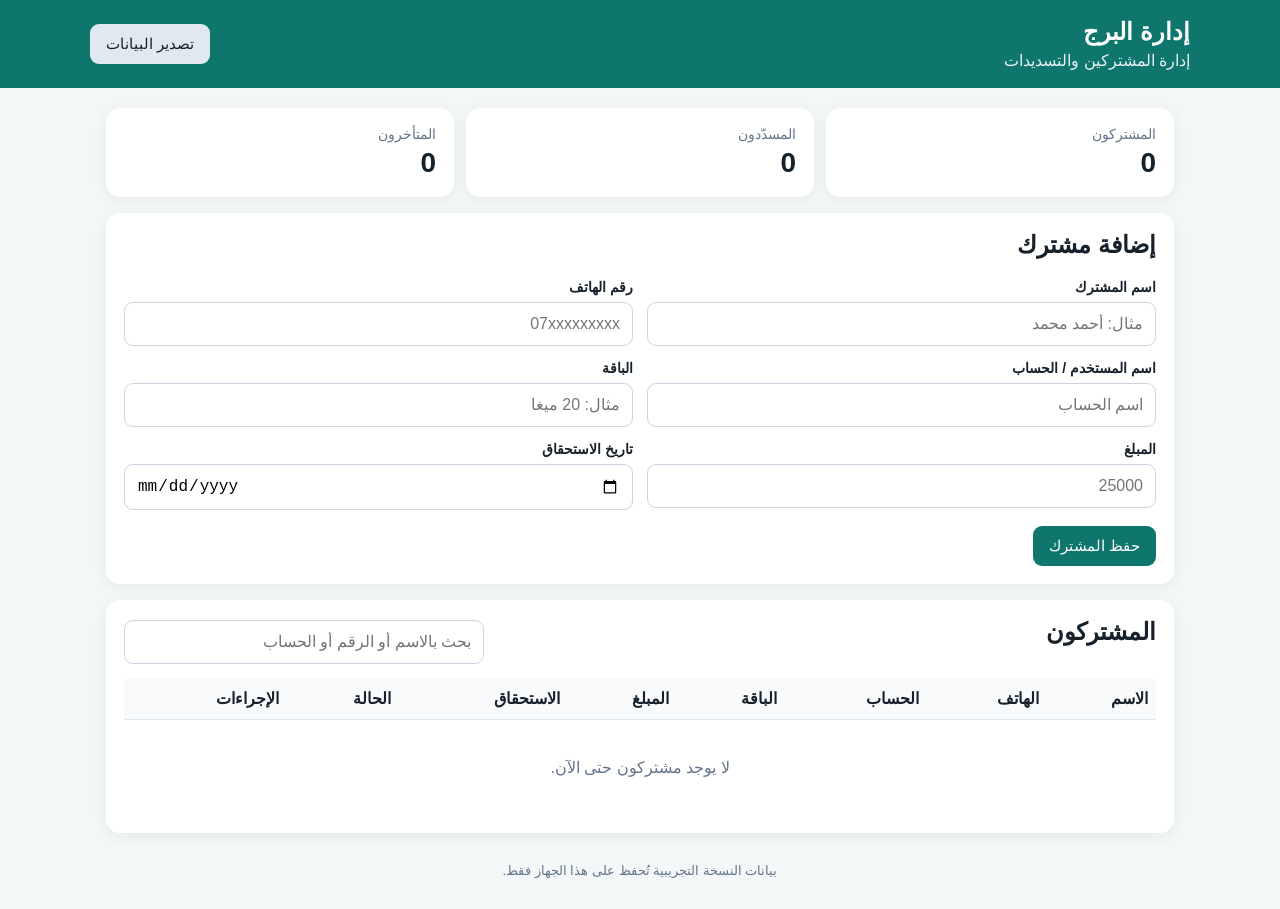
==== commit 776bd083: "Add files via upload" ====
--- a/index.html
+++ b/index.html
@@ -5,144 +5,76 @@
 <meta name="viewport" content="width=device-width,initial-scale=1,viewport-fit=cover">
 <meta name="theme-color" content="#0f766e">
 <title>إدارة البرج</title>
-<style>
-*{box-sizing:border-box}body{margin:0;font-family:-apple-system,BlinkMacSystemFont,"Segoe UI",Tahoma,Arial,sans-serif;background:#f4f7f8;color:#17212b}
-button,input,select{font:inherit}button{cursor:pointer;border:0}.app{max-width:760px;margin:auto;min-height:100vh;background:#f4f7f8}
-header{background:linear-gradient(135deg,#0f766e,#115e59);color:#fff;padding:28px 20px 22px;border-radius:0 0 24px 24px}
-h1{margin:0;font-size:25px}.sub{opacity:.85;margin-top:6px}
-.grid{display:grid;grid-template-columns:1fr 1fr;gap:12px;padding:16px}.card{background:#fff;border-radius:18px;padding:16px;box-shadow:0 4px 18px #0000000b}.stat b{display:block;font-size:23px;margin-top:5px}.green{color:#15803d}.red{color:#dc2626}.gold{color:#b45309}
-.actions{display:grid;grid-template-columns:1fr 1fr;gap:12px;padding:0 16px 16px}.action{background:#fff;padding:16px;border-radius:16px;text-align:right;box-shadow:0 4px 18px #0000000b}.action strong{display:block;margin-top:6px}
-section{padding:0 16px 22px}.section-title{display:flex;justify-content:space-between;align-items:center;margin:8px 0 10px}h2{font-size:18px;margin:0}
-.list{display:flex;flex-direction:column;gap:10px}.row{background:#fff;border-radius:16px;padding:14px;display:flex;justify-content:space-between;align-items:center;gap:10px;box-shadow:0 3px 14px #00000009}.name{font-weight:700}.meta{font-size:13px;color:#64748b;margin-top:4px}.pill{padding:6px 9px;border-radius:999px;font-size:12px;font-weight:700;white-space:nowrap}.paid{background:#dcfce7;color:#166534}.due{background:#fee2e2;color:#991b1b}
-.primary{background:#0f766e;color:#fff;padding:12px 16px;border-radius:12px;font-weight:700}.secondary{background:#e6f4f1;color:#0f766e;padding:10px 14px;border-radius:12px;font-weight:700}
-.modal{position:fixed;inset:0;background:#0008;display:none;align-items:flex-end;z-index:5}.modal.open{display:flex}.sheet{background:#fff;width:100%;max-width:760px;margin:auto 0 0;border-radius:24px 24px 0 0;padding:22px;max-height:90vh;overflow:auto}.field{margin:10px 0}.field label{display:block;font-size:13px;color:#475569;margin-bottom:6px}.field input,.field select{width:100%;padding:13px;border:1px solid #dbe3e8;border-radius:12px;background:#fff}.form-actions{display:flex;gap:10px;margin-top:16px}.form-actions>*{flex:1}
-.empty{text-align:center;color:#64748b;padding:25px;background:#fff;border-radius:16px}
-footer{text-align:center;color:#94a3b8;font-size:12px;padding:10px 16px 28px}
-@media(min-width:700px){.app{box-shadow:0 0 35px #0000000c}.modal{align-items:center}.sheet{border-radius:24px;max-width:600px;margin:auto}}
-</style>
+<link rel="stylesheet" href="style.css">
 </head>
 <body>
-<div class="app">
-<header>
-  <h1>📡 إدارة البرج</h1>
-  <div class="sub">إدارة المشتركين والتسديدات بسهولة</div>
+<header class="topbar">
+  <div>
+    <h1>إدارة البرج</h1>
+    <p>إدارة المشتركين والتسديدات</p>
+  </div>
+  <button id="exportBtn" class="secondary">تصدير البيانات</button>
 </header>
 
-<div class="grid">
-  <div class="card stat">👥 المشتركون<b id="total">0</b></div>
-  <div class="card stat">✅ المسددون<b id="paidCount" class="green">0</b></div>
-  <div class="card stat">🔴 المتأخرون<b id="dueCount" class="red">0</b></div>
-  <div class="card stat">💰 دخل الشهر<b id="income" class="gold">0 د.ع</b></div>
-</div>
+<main class="container">
+  <section class="stats">
+    <div class="card"><span>المشتركون</span><strong id="totalSubscribers">0</strong></div>
+    <div class="card"><span>المسدّدون</span><strong id="paidCount">0</strong></div>
+    <div class="card"><span>المتأخرون</span><strong id="unpaidCount">0</strong></div>
+  </section>
 
-<div class="actions">
-  <button class="action" onclick="openAdd()">➕<strong>إضافة مشترك</strong></button>
-  <button class="action" onclick="showDue()">🔴<strong>المتأخرون</strong></button>
-  <button class="action" onclick="showAll()">👥<strong>كل المشتركين</strong></button>
-  <button class="action" onclick="sendReminder()">📨<strong>تذكير بالاستحقاق</strong></button>
-</div>
+  <section class="panel">
+    <h2 id="formTitle">إضافة مشترك</h2>
+    <form id="subscriberForm">
+      <input type="hidden" id="subscriberId">
+      <div class="grid">
+        <label>اسم المشترك
+          <input id="name" required placeholder="مثال: أحمد محمد">
+        </label>
+        <label>رقم الهاتف
+          <input id="phone" required inputmode="tel" placeholder="07xxxxxxxxx">
+        </label>
+        <label>اسم المستخدم / الحساب
+          <input id="account" placeholder="اسم الحساب">
+        </label>
+        <label>الباقة
+          <input id="plan" placeholder="مثال: 20 ميغا">
+        </label>
+        <label>المبلغ
+          <input id="amount" type="number" min="0" step="0.01" placeholder="25000">
+        </label>
+        <label>تاريخ الاستحقاق
+          <input id="dueDate" type="date">
+        </label>
+      </div>
+      <div class="actions">
+        <button class="primary" type="submit" id="saveBtn">حفظ المشترك</button>
+        <button class="secondary hidden" type="button" id="cancelBtn">إلغاء التعديل</button>
+      </div>
+    </form>
+  </section>
 
-<section>
- <div class="section-title"><h2 id="listTitle">استحقاق اليوم</h2><button class="secondary" onclick="showAll()">عرض الكل</button></div>
- <div id="list" class="list"></div>
-</section>
+  <section class="panel">
+    <div class="toolbar">
+      <h2>المشتركون</h2>
+      <input id="search" placeholder="بحث بالاسم أو الرقم أو الحساب">
+    </div>
+    <div class="tableWrap">
+      <table>
+        <thead>
+          <tr>
+            <th>الاسم</th><th>الهاتف</th><th>الحساب</th><th>الباقة</th>
+            <th>المبلغ</th><th>الاستحقاق</th><th>الحالة</th><th>الإجراءات</th>
+          </tr>
+        </thead>
+        <tbody id="subscriberTable"></tbody>
+      </table>
+    </div>
+    <p id="emptyState" class="empty">لا يوجد مشتركون حتى الآن.</p>
+  </section>
+</main>
 
-<footer>البيانات محفوظة على هذا الجهاز داخل المتصفح.</footer>
-</div>
-
-<div id="modal" class="modal" onclick="if(event.target===this)closeModal()">
-<div class="sheet">
-<h2 id="modalTitle">إضافة مشترك</h2>
-<form id="form" onsubmit="saveCustomer(event)">
-<input type="hidden" id="editId">
-<div class="field"><label>اسم المشترك</label><input id="name" required placeholder="مثال: أحمد محمد"></div>
-<div class="field"><label>رقم الهاتف</label><input id="phone" required inputmode="tel" placeholder="07XXXXXXXXX"></div>
-<div class="field"><label>رقم الاشتراك</label><input id="subno" required placeholder="1025"></div>
-<div class="field"><label>الباقة</label><input id="plan" placeholder="10 ميغا"></div>
-<div class="field"><label>قيمة الاشتراك (د.ع)</label><input id="amount" type="number" required min="0" placeholder="25000"></div>
-<div class="field"><label>تاريخ الاستحقاق</label><input id="due" type="date" required></div>
-<div class="form-actions"><button type="button" class="secondary" onclick="closeModal()">إلغاء</button><button class="primary">حفظ المشترك</button></div>
-</form>
-</div>
-</div>
-
-<div id="payModal" class="modal" onclick="if(event.target===this)closePay()">
-<div class="sheet">
-<h2>تسجيل التسديد</h2>
-<p id="payInfo"></p>
-<div class="field"><label>المبلغ</label><input id="payAmount" type="number"></div>
-<div class="form-actions"><button type="button" class="secondary" onclick="closePay()">إلغاء</button><button class="primary" onclick="confirmPay()">✅ تأكيد التسديد</button></div>
-</div>
-</div>
-
-<script>
-const KEY="idar-al-burj-v1";
-let customers=JSON.parse(localStorage.getItem(KEY)||"[]");
-let payId=null;
-
-function save(){localStorage.setItem(KEY,JSON.stringify(customers));render()}
-function money(n){return Number(n||0).toLocaleString("ar-IQ")+" د.ع"}
-function today(){return new Date().toISOString().slice(0,10)}
-function status(c){return c.paidUntil && c.paidUntil>=today()}
-function render(list=customers,title="استحقاق اليوم"){
- document.getElementById("total").textContent=customers.length;
- document.getElementById("paidCount").textContent=customers.filter(status).length;
- document.getElementById("dueCount").textContent=customers.filter(c=>!status(c)).length;
- const month=new Date().toISOString().slice(0,7);
- const income=customers.reduce((s,c)=>s+(c.payments||[]).filter(p=>p.date.slice(0,7)===month).reduce((x,p)=>x+Number(p.amount),0),0);
- document.getElementById("income").textContent=money(income);
- document.getElementById("listTitle").textContent=title;
- const el=document.getElementById("list");
- if(!list.length){el.innerHTML='<div class="empty">لا توجد بيانات حاليًا.</div>';return}
- el.innerHTML=list.map(c=>`
- <div class="row">
-   <div onclick="openCustomer('${c.id}')" style="flex:1">
-    <div class="name">${esc(c.name)}</div>
-    <div class="meta">${esc(c.phone)} • اشتراك ${esc(c.subno)} • ${money(c.amount)}</div>
-    <div class="meta">الاستحقاق: ${c.due||"غير محدد"}</div>
-   </div>
-   <div><span class="pill ${status(c)?"paid":"due"}">${status(c)?"مسدد":"متأخر"}</span></div>
- </div>`).join("");
-}
-function esc(s){return String(s??"").replace(/[&<>"']/g,m=>({"&":"&amp;","<":"&lt;",">":"&gt;",'"':"&quot;","'":"&#039;"}[m]))}
-function openAdd(){
- document.getElementById("form").reset();document.getElementById("editId").value="";
- document.getElementById("due").value=today();document.getElementById("modalTitle").textContent="إضافة مشترك";
- document.getElementById("modal").classList.add("open");
-}
-function openCustomer(id){
- const c=customers.find(x=>x.id===id); if(!c)return;
- const payments=(c.payments||[]).slice().reverse().map(p=>`${p.date} — ${money(p.amount)}`).join("\n")||"لا توجد دفعات";
- const ok=confirm(`${c.name}\nالهاتف: ${c.phone}\nالحالة: ${status(c)?"مسدد حتى "+c.paidUntil:"متأخر"}\n\nسجل التسديد:\n${payments}\n\nاضغط موافق لتسجيل تسديد، أو إلغاء للتعديل.`);
- if(ok){payId=id;document.getElementById("payAmount").value=c.amount;document.getElementById("payInfo").textContent=`المشترك: ${c.name} — ${c.phone}`;document.getElementById("payModal").classList.add("open")}
- else {editCustomer(c)}
-}
-function editCustomer(c){
- document.getElementById("editId").value=c.id;name.value=c.name;phone.value=c.phone;subno.value=c.subno;plan.value=c.plan||"";amount.value=c.amount;due.value=c.due||today();
- document.getElementById("modalTitle").textContent="تعديل المشترك";document.getElementById("modal").classList.add("open");
-}
-function saveCustomer(e){
- e.preventDefault(); const id=document.getElementById("editId").value;
- const data={name:name.value.trim(),phone:phone.value.trim(),subno:subno.value.trim(),plan:plan.value.trim(),amount:Number(amount.value),due:due.value};
- if(id){Object.assign(customers.find(c=>c.id===id),data)} else {customers.push({...data,id:crypto.randomUUID(),payments:[],paidUntil:""})}
- save();closeModal();
-}
-function confirmPay(){
- const c=customers.find(x=>x.id===payId);if(!c)return;
- const amt=Number(document.getElementById("payAmount").value||c.amount);
- const d=new Date();d.setMonth(d.getMonth()+1);
- c.paidUntil=d.toISOString().slice(0,10);
- c.due=c.paidUntil;
- c.payments=c.payments||[];c.payments.push({date:today(),amount:amt});
- save();closePay();
- alert(`تم تسجيل التسديد بنجاح.\n\nتم تجهيز رسالة التأكيد للمشترك ${c.name}.\n\nتم التسديد: ${money(amt)}\nفعال حتى: ${c.paidUntil}`);
-}
-function closeModal(){document.getElementById("modal").classList.remove("open")}
-function closePay(){document.getElementById("payModal").classList.remove("open")}
-function showDue(){render(customers.filter(c=>!status(c)),"المتأخرون")}
-function showAll(){render(customers,"كل المشتركين")}
-function sendReminder(){const due=customers.filter(c=>!status(c));alert(due.length?`لديك ${due.length} مشترك/مشتركين متأخرين عن التسديد.`:"لا يوجد متأخرون حاليًا.")}
-render();
-</script>
+<footer>بيانات النسخة التجريبية تُحفظ على هذا الجهاز فقط.</footer>
+<script src="app.js"></script>
 </body>
-</html>+</html>
--- a/style.css
+++ b/style.css
@@ -0,0 +1,28 @@
+*{box-sizing:border-box}
+:root{font-family:-apple-system,BlinkMacSystemFont,"Segoe UI",Tahoma,Arial,sans-serif;color:#17212b;background:#f4f7f7}
+body{margin:0}
+.topbar{background:#0f766e;color:#fff;padding:18px max(18px,calc((100% - 1100px)/2));display:flex;justify-content:space-between;gap:16px;align-items:center}
+.topbar h1{margin:0;font-size:24px}.topbar p{margin:5px 0 0;opacity:.9}
+.container{max-width:1100px;margin:20px auto;padding:0 16px}
+.stats{display:grid;grid-template-columns:repeat(3,1fr);gap:12px;margin-bottom:16px}
+.card,.panel{background:#fff;border-radius:14px;padding:18px;box-shadow:0 3px 15px rgba(0,0,0,.06)}
+.card span{display:block;color:#64748b;font-size:14px}.card strong{font-size:28px;display:block;margin-top:5px}
+.panel{margin-bottom:16px}.panel h2{margin-top:0}
+.grid{display:grid;grid-template-columns:repeat(2,1fr);gap:14px}
+label{font-weight:600;font-size:14px}
+input{width:100%;margin-top:7px;padding:12px;border:1px solid #cbd5e1;border-radius:9px;font-size:16px;background:#fff}
+input:focus{outline:2px solid #99f6e4;border-color:#0f766e}
+.actions{display:flex;gap:10px;margin-top:16px}
+button{border:0;border-radius:9px;padding:11px 16px;font-size:15px;cursor:pointer}
+.primary{background:#0f766e;color:#fff}.secondary{background:#e2e8f0;color:#17212b}
+.hidden{display:none}
+.toolbar{display:flex;justify-content:space-between;align-items:center;gap:12px}.toolbar input{max-width:360px;margin:0}
+.tableWrap{overflow:auto;margin-top:12px}
+table{width:100%;border-collapse:collapse;min-width:850px}
+th,td{padding:11px 8px;border-bottom:1px solid #e2e8f0;text-align:right;white-space:nowrap}
+th{background:#f8fafc}.badge{display:inline-block;padding:5px 9px;border-radius:999px;font-size:12px;font-weight:700}
+.paid{background:#dcfce7;color:#166534}.unpaid{background:#fee2e2;color:#991b1b}
+.small{padding:7px 10px;font-size:13px}.edit{background:#e0f2fe}.delete{background:#fee2e2}.pay{background:#dcfce7}
+.empty{text-align:center;color:#64748b;padding:22px}
+footer{text-align:center;color:#64748b;padding:10px 16px 30px;font-size:13px}
+@media(max-width:650px){.topbar{align-items:flex-start;flex-direction:column}.stats{grid-template-columns:1fr 1fr}.stats .card:last-child{grid-column:1/-1}.grid{grid-template-columns:1fr}.toolbar{align-items:stretch;flex-direction:column}.toolbar input{max-width:none}.container{padding:0 10px}}
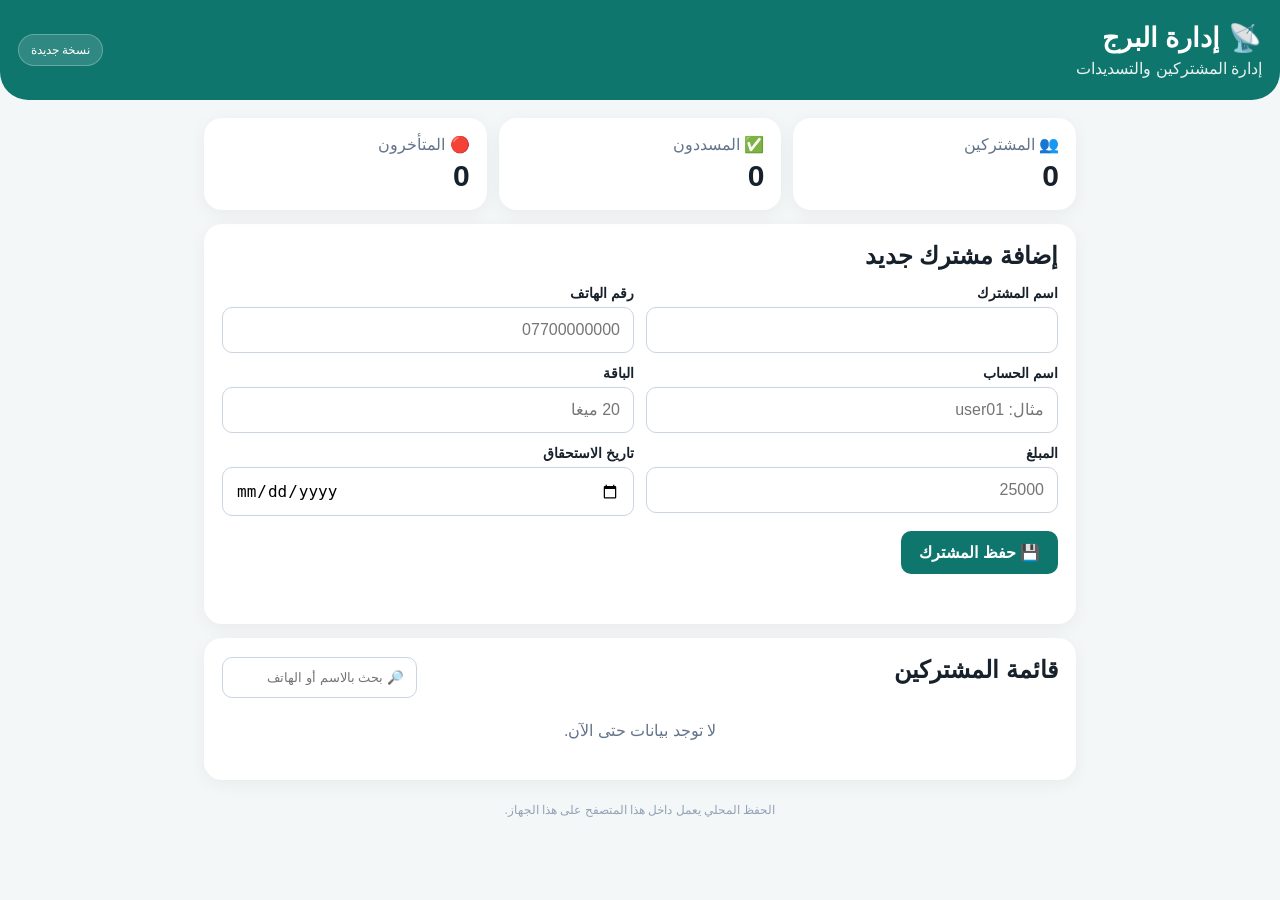
==== commit 4255537e: "Add files via upload" ====
--- a/index.html
+++ b/index.html
@@ -4,77 +4,56 @@
 <meta charset="utf-8">
 <meta name="viewport" content="width=device-width,initial-scale=1,viewport-fit=cover">
 <meta name="theme-color" content="#0f766e">
-<title>إدارة البرج</title>
+<title>إدارة البرج - النسخة الجديدة</title>
 <link rel="stylesheet" href="style.css">
 </head>
 <body>
-<header class="topbar">
+<header class="header">
   <div>
-    <h1>إدارة البرج</h1>
-    <p>إدارة المشتركين والتسديدات</p>
+    <div class="brand">📡 إدارة البرج</div>
+    <div class="sub">إدارة المشتركين والتسديدات</div>
   </div>
-  <button id="exportBtn" class="secondary">تصدير البيانات</button>
+  <div class="version">نسخة جديدة</div>
 </header>
 
-<main class="container">
+<main class="wrap">
   <section class="stats">
-    <div class="card"><span>المشتركون</span><strong id="totalSubscribers">0</strong></div>
-    <div class="card"><span>المسدّدون</span><strong id="paidCount">0</strong></div>
-    <div class="card"><span>المتأخرون</span><strong id="unpaidCount">0</strong></div>
+    <div class="stat"><span>👥 المشتركين</span><b id="total">0</b></div>
+    <div class="stat"><span>✅ المسددون</span><b id="paid">0</b></div>
+    <div class="stat"><span>🔴 المتأخرون</span><b id="unpaid">0</b></div>
   </section>
 
   <section class="panel">
-    <h2 id="formTitle">إضافة مشترك</h2>
-    <form id="subscriberForm">
-      <input type="hidden" id="subscriberId">
-      <div class="grid">
-        <label>اسم المشترك
-          <input id="name" required placeholder="مثال: أحمد محمد">
-        </label>
-        <label>رقم الهاتف
-          <input id="phone" required inputmode="tel" placeholder="07xxxxxxxxx">
-        </label>
-        <label>اسم المستخدم / الحساب
-          <input id="account" placeholder="اسم الحساب">
-        </label>
-        <label>الباقة
-          <input id="plan" placeholder="مثال: 20 ميغا">
-        </label>
-        <label>المبلغ
-          <input id="amount" type="number" min="0" step="0.01" placeholder="25000">
-        </label>
-        <label>تاريخ الاستحقاق
-          <input id="dueDate" type="date">
-        </label>
+    <h2 id="title">إضافة مشترك جديد</h2>
+    <form id="form">
+      <input id="id" type="hidden">
+      <div class="fields">
+        <label>اسم المشترك<input id="name" required autocomplete="name"></label>
+        <label>رقم الهاتف<input id="phone" required inputmode="tel" placeholder="07700000000"></label>
+        <label>اسم الحساب<input id="account" placeholder="مثال: user01"></label>
+        <label>الباقة<input id="plan" placeholder="20 ميغا"></label>
+        <label>المبلغ<input id="amount" type="number" min="0" step="1" placeholder="25000"></label>
+        <label>تاريخ الاستحقاق<input id="due" type="date"></label>
       </div>
-      <div class="actions">
-        <button class="primary" type="submit" id="saveBtn">حفظ المشترك</button>
-        <button class="secondary hidden" type="button" id="cancelBtn">إلغاء التعديل</button>
+      <div class="buttons">
+        <button class="save" type="submit">💾 حفظ المشترك</button>
+        <button class="cancel hidden" id="cancel" type="button">إلغاء</button>
       </div>
+      <div id="message" class="message"></div>
     </form>
   </section>
 
   <section class="panel">
-    <div class="toolbar">
-      <h2>المشتركون</h2>
-      <input id="search" placeholder="بحث بالاسم أو الرقم أو الحساب">
+    <div class="head">
+      <h2>قائمة المشتركين</h2>
+      <input id="search" placeholder="🔎 بحث بالاسم أو الهاتف">
     </div>
-    <div class="tableWrap">
-      <table>
-        <thead>
-          <tr>
-            <th>الاسم</th><th>الهاتف</th><th>الحساب</th><th>الباقة</th>
-            <th>المبلغ</th><th>الاستحقاق</th><th>الحالة</th><th>الإجراءات</th>
-          </tr>
-        </thead>
-        <tbody id="subscriberTable"></tbody>
-      </table>
-    </div>
-    <p id="emptyState" class="empty">لا يوجد مشتركون حتى الآن.</p>
+    <div id="list"></div>
+    <div id="empty" class="empty">لا توجد بيانات حتى الآن.</div>
   </section>
 </main>
 
-<footer>بيانات النسخة التجريبية تُحفظ على هذا الجهاز فقط.</footer>
-<script src="app.js"></script>
+<footer>الحفظ المحلي يعمل داخل هذا المتصفح على هذا الجهاز.</footer>
+<script src="app.js?v=20261115"></script>
 </body>
 </html>
--- a/style.css
+++ b/style.css
@@ -1,28 +1,22 @@
 *{box-sizing:border-box}
-:root{font-family:-apple-system,BlinkMacSystemFont,"Segoe UI",Tahoma,Arial,sans-serif;color:#17212b;background:#f4f7f7}
-body{margin:0}
-.topbar{background:#0f766e;color:#fff;padding:18px max(18px,calc((100% - 1100px)/2));display:flex;justify-content:space-between;gap:16px;align-items:center}
-.topbar h1{margin:0;font-size:24px}.topbar p{margin:5px 0 0;opacity:.9}
-.container{max-width:1100px;margin:20px auto;padding:0 16px}
-.stats{display:grid;grid-template-columns:repeat(3,1fr);gap:12px;margin-bottom:16px}
-.card,.panel{background:#fff;border-radius:14px;padding:18px;box-shadow:0 3px 15px rgba(0,0,0,.06)}
-.card span{display:block;color:#64748b;font-size:14px}.card strong{font-size:28px;display:block;margin-top:5px}
-.panel{margin-bottom:16px}.panel h2{margin-top:0}
-.grid{display:grid;grid-template-columns:repeat(2,1fr);gap:14px}
-label{font-weight:600;font-size:14px}
-input{width:100%;margin-top:7px;padding:12px;border:1px solid #cbd5e1;border-radius:9px;font-size:16px;background:#fff}
+body{margin:0;background:#f3f7f7;color:#17212b;font-family:-apple-system,BlinkMacSystemFont,"Segoe UI",Tahoma,Arial,sans-serif}
+.header{background:#0f766e;color:#fff;padding:22px 18px;border-radius:0 0 28px 28px;display:flex;justify-content:space-between;align-items:center}
+.brand{font-size:27px;font-weight:800}.sub{margin-top:5px;font-size:16px;opacity:.9}.version{background:#ffffff22;border:1px solid #ffffff44;padding:8px 12px;border-radius:999px;font-size:12px}
+.wrap{max-width:900px;margin:18px auto;padding:0 14px}
+.stats{display:grid;grid-template-columns:repeat(3,1fr);gap:12px;margin-bottom:14px}
+.stat,.panel{background:#fff;border-radius:18px;box-shadow:0 4px 18px #0000000d}
+.stat{padding:17px}.stat span{color:#64748b}.stat b{display:block;font-size:30px;margin-top:5px}
+.panel{padding:18px;margin-bottom:14px}.panel h2{margin:0 0 15px}
+.fields{display:grid;grid-template-columns:1fr 1fr;gap:12px}
+label{font-size:14px;font-weight:700}label input{display:block;width:100%;margin-top:6px;padding:13px;border:1px solid #cbd5e1;border-radius:10px;font-size:16px}
 input:focus{outline:2px solid #99f6e4;border-color:#0f766e}
-.actions{display:flex;gap:10px;margin-top:16px}
-button{border:0;border-radius:9px;padding:11px 16px;font-size:15px;cursor:pointer}
-.primary{background:#0f766e;color:#fff}.secondary{background:#e2e8f0;color:#17212b}
-.hidden{display:none}
-.toolbar{display:flex;justify-content:space-between;align-items:center;gap:12px}.toolbar input{max-width:360px;margin:0}
-.tableWrap{overflow:auto;margin-top:12px}
-table{width:100%;border-collapse:collapse;min-width:850px}
-th,td{padding:11px 8px;border-bottom:1px solid #e2e8f0;text-align:right;white-space:nowrap}
-th{background:#f8fafc}.badge{display:inline-block;padding:5px 9px;border-radius:999px;font-size:12px;font-weight:700}
-.paid{background:#dcfce7;color:#166534}.unpaid{background:#fee2e2;color:#991b1b}
-.small{padding:7px 10px;font-size:13px}.edit{background:#e0f2fe}.delete{background:#fee2e2}.pay{background:#dcfce7}
-.empty{text-align:center;color:#64748b;padding:22px}
-footer{text-align:center;color:#64748b;padding:10px 16px 30px;font-size:13px}
-@media(max-width:650px){.topbar{align-items:flex-start;flex-direction:column}.stats{grid-template-columns:1fr 1fr}.stats .card:last-child{grid-column:1/-1}.grid{grid-template-columns:1fr}.toolbar{align-items:stretch;flex-direction:column}.toolbar input{max-width:none}.container{padding:0 10px}}
+.buttons{display:flex;gap:9px;margin-top:15px}.buttons button{border:0;border-radius:10px;padding:12px 18px;font-size:16px;font-weight:700}
+.save{background:#0f766e;color:#fff}.cancel{background:#e2e8f0}.hidden{display:none}
+.message{min-height:22px;margin-top:10px;font-weight:700}.ok{color:#15803d}.err{color:#b91c1c}
+.head{display:flex;align-items:center;justify-content:space-between;gap:10px}.head input{max-width:330px;padding:12px;border:1px solid #cbd5e1;border-radius:10px}
+.item{border:1px solid #e2e8f0;border-radius:14px;padding:14px;margin-top:10px;display:flex;justify-content:space-between;gap:12px;align-items:center}
+.item strong{font-size:17px}.meta{color:#64748b;font-size:13px;margin-top:5px;line-height:1.7}
+.actions{display:flex;gap:6px;flex-wrap:wrap}.actions button{border:0;border-radius:8px;padding:8px 10px}.pay{background:#dcfce7}.edit{background:#e0f2fe}.del{background:#fee2e2}
+.badge{display:inline-block;padding:4px 8px;border-radius:999px;font-size:12px;font-weight:800}.paid{background:#dcfce7;color:#166534}.unpaid{background:#fee2e2;color:#991b1b}
+.empty{text-align:center;color:#64748b;padding:22px}footer{text-align:center;color:#94a3b8;font-size:12px;padding:5px 15px 30px}
+@media(max-width:650px){.stats{grid-template-columns:1fr 1fr}.stat:last-child{grid-column:1/-1}.fields{grid-template-columns:1fr}.head{flex-direction:column;align-items:stretch}.head input{max-width:none}.item{flex-direction:column;align-items:stretch}.actions{justify-content:flex-start}}
